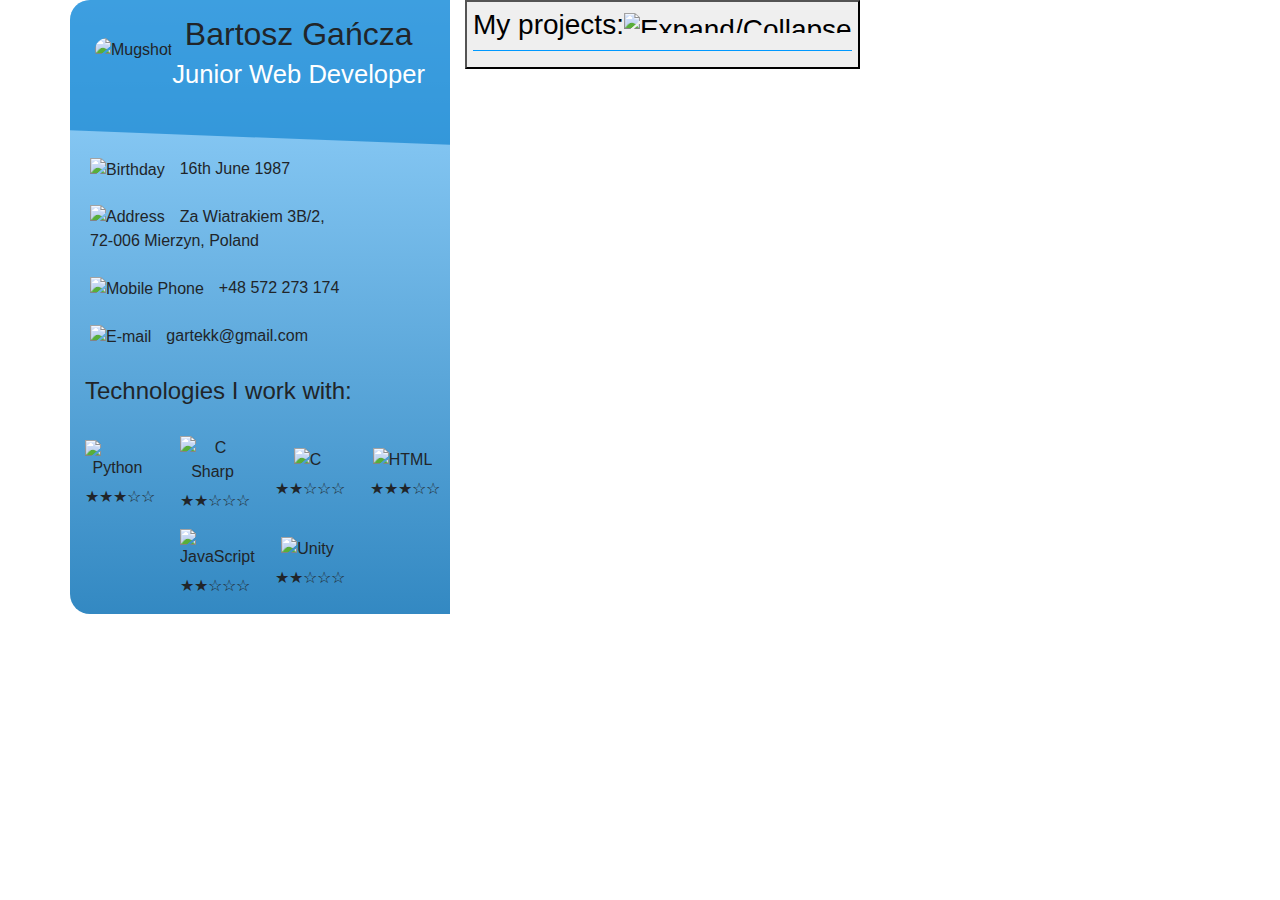
==== html/index.html @ 55de6e0c "Initial commit" ====
<!DOCTYPE html>
<html lang="en" xmlns="http://www.w3.org/1999/html" xmlns="http://www.w3.org/1999/html"
      xmlns="http://www.w3.org/1999/html">
<head>
    <meta charset="utf-8" />
    <link rel="manifest" href="/manifest.json">
    <!-- Change for better search engine indexing -->
    <title>Bartosz Gańcza - CV</title>
    <!-- Required meta tags -->
    <meta name="viewport" content="width=device-width, initial-scale=1, shrink-to-fit=no">
    <meta name="theme-color" content="#1aa3ff">
    <meta name="Description" content="Online CV page for Junior Web Developer Bartosz Gańcza">
    <!-- Bootstrap CSS -->
    <link rel="stylesheet" href="../css/bootstrap.min.css" type="text/css">
</head>
<body style="background-image: url(../images/vector_background.svg);background-attachment: fixed; background-size: cover;">
<div class="container" id="main-content" style="background-color: rgba(255, 255, 255, 0);border-radius: 20px;">
    <div class="row" style="margin-bottom: 30px">
        <div class="col-md-4" id="left-bar" style="background: linear-gradient(rgba(128, 204, 255, 0.8), rgba(0, 107, 179, 0.8));border-radius: 20px 0px 0px 20px;">
            <div class="row justify-content-center align-items-center text-center" id="header" style="background-color: rgba(0, 122, 204, 0.6);padding: 15px 0 45px 0;text-align: center;clip-path: polygon(0 0, 100% 0%, 100% 100%, 0 90% );border-radius: 20px 0px 0px 0px;">
                <p class="text-center"><img src="../images/photo.jpg" style="width:70%; border-radius:30px;" alt="Mugshot"/></p>
                <p class="h2 text-center">Bartosz Gańcza<br><small class="text-muted" style="color: white !important;">Junior Web Developer</small></p>
            </div>
            <div class="row">
                <ul id="personal-list" class="list-group list-group-flush">
                    <li class="list-group-item" style="background-color: rgba(0, 0, 0, 0);border-width: 0 0 0 0;"><img src="../images/si-glyph-birthday-cake.svg" alt="Birthday" style="width: 7%; margin-right: 15px"/>16th June 1987</li>
                    <li class="list-group-item" style="background-color: rgba(0, 0, 0, 0);border-width: 0 0 0 0;"><img src="../images/si-glyph-house.svg" alt="Address" style="width: 7%; margin-right: 15px"/>Za Wiatrakiem 3B/2, <br>72-006 Mierzyn, Poland</li>
                    <li class="list-group-item" style="background-color: rgba(0, 0, 0, 0);border-width: 0 0 0 0;"><img src="../images/si-glyph-mobile.svg" alt="Mobile Phone" style="width: 7%; margin-right: 15px"/>+48 572 273 174</li>
                    <li class="list-group-item" style="background-color: rgba(0, 0, 0, 0);border-width: 0 0 0 0;"><img src="../images/si-glyph-mail.svg" alt="E-mail" style="width: 7%; margin-right: 15px"/>gartekk@gmail.com</li>
                </ul>
            </div>
            <p><h4>Technologies I work with:</h4></p>
            <div id="ratings" class="row justify-content-center align-items-center text-center" style="margin-top: 30px">
                <div class="col-md-3">
                    <img data-toggle="tooltip" title="Python" src="../images/python2.png" style="height:60px" alt="Python"/>
                    <p style="margin-top:5px">&#9733&#9733&#9733&#9734&#9734</p>
                </div>
                <div class="col-md-3">
                    <img data-toggle="tooltip" title="C#" src="../images/csharp.png" style="height:60px" alt="C Sharp"/>
                    <p style="margin-top:5px">&#9733&#9733&#9734&#9734&#9734</p>
                </div>
                <div class="col-md-3">
                    <img data-toggle="tooltip" title="C" src="../images/C.png" style="height:60px" alt="C"/>
                    <p style="margin-top:5px">&#9733&#9733&#9734&#9734&#9734</p>
                </div>
                <div class="col-md-3">
                    <img data-toggle="tooltip" title="HTML" src="../images/html.png" style="height:60px" alt="HTML"/>
                    <p style="margin-top:5px">&#9733&#9733&#9733&#9734&#9734</p>
                </div>
            </div>
            <div id="ratings2" class="row justify-content-center align-items-center text-center">
                <div class="col-md-3">
                    <img data-toggle="tooltip" title="JavaScript" src="../images/js.png" style="height:60px" alt="JavaScript"/>
                    <p style="margin-top:5px">&#9733&#9733&#9734&#9734&#9734</p>
                </div>
                <div class="col-md-3">
                    <img data-toggle="tooltip" title="Unity" src="../images/unity.png" style="height:60px" alt="Unity"/>
                    <p style="margin-top:5px">&#9733&#9733&#9734&#9734&#9734</p>
                </div>
            </div>
        </div>
        <div class="col-md-8">
            <button data-toggle="collapse" data-target="#myProjects" role="button" aria-expanded="false" aria-controls="myProjects">
                <div style="border-bottom: 1px solid rgba(0, 153, 255); margin-bottom: 15px">
                    <span><h3 style="margin-top: 5px">My projects: <img src="../images/si-glyph-arrow-down.svg" class="float-right" alt="Expand/Collapse" style="margin-top: 5px; height: 20px" /></h3></span>
                </div>
            </button>
            <div class="collapse" id="myProjects">
            <div class="row justify-content-center">
                <div class="col-md-11 project" style="background-color: rgba(128, 191, 255, 0.5);border-radius: 10px;">
                    <p><h5 class="text-center">
                        Tweezel
                        <a href="https://github.com/BartoszGancza/Twezeel">
                        <img class="float-right" data-toggle="tooltip" title="Tweezel on GitHub" src="../images/github.png" style="margin-top: 3px; height:35px" alt="Project on GitHub"/>
                        </a>
                    </h5></p>
                    <div class="row justify-content-center">
                        <div class="col-md">
                            <div id="chart" style="width: 100%"></div>
                        </div>
                    </div>
                    <p></p>
                    <div class="row technology-images justify-content-center align-items-center text-center">
                        <img data-toggle="tooltip" title="Flask" src="../images/flask.png" style="margin: 5px 5px 5px 5px; height:40px" alt="Flask"/>
                        <img data-toggle="tooltip" title="Bootstrap" src="../images/bootstrap.png" style="margin: 5px 5px 5px 5px; height:40px" alt="Bootstrap"/>
                        <img data-toggle="tooltip" title="Plotly" src="../images/plotly.png" style="margin: 5px 5px 5px 5px; height:40px" alt="Plotly"/>
                        <img data-toggle="tooltip" title="Jinja2" src="../images/jinja.png" style="margin: 5px 5px 5px 5px; height:40px" alt="Jinja2"/>
                        <img data-toggle="tooltip" title="jQuery" src="../images/jquery.png" style="margin: 5px 5px 5px 5px; height:40px" alt="jQuery"/>
                    </div>
                    <p style="margin-top: 5px">
                        Simple Twitter application created as a graduation project for online programming course CS50x by Harvard.
                    </p>
                    <h5>Key features:</h5>
                    <ul class="list-group list-group-flush">
                        <li class="list-group-item" style="background-color: rgba(0, 0, 0, 0);border-width: 0 0 1px 0;">Search for any user to check their public account information and see when they are most active (based on 100 recent Tweets)</li>
                        <li class="list-group-item" style="background-color: rgba(0, 0, 0, 0);border-width: 0 0 1px 0;">Post a Tweet - including emoji</li>
                        <li class="list-group-item" style="background-color: rgba(0, 0, 0, 0);border-width: 0 0 1px 0;">View your 30 newest followers</li>
                        <li class="list-group-item" style="background-color: rgba(0, 0, 0, 0);border-width: 0 0 1px 0;">Check your timeline, responses and direct messages</li>
                    </ul>
                    <p><h5>Technology outline:</h5></p>
                    <p>
                        <b>Flask</b> was used to handle client/server and Twitter API interactions as well as to manage users session.
                    </p>
                    <p>
                        Twitter API calls were made through one of the Twitter's API wrappers for Python called <b>Twython</b>.
                        Users log in through Twitter's own authentication page and the resulting tokens are stored in a session file (both
                        app and user based authentication is handled at the same time).
                    </p>
                    <p>
                        Most of the application content is dynamically generated by first fetching the data as JSON and processing
                        the result using <b>jQuery</b>, that injects the final HTML into place via <b>Jinja2</b> templating.
                    </p>
                    <p>
                        <b>Plotly</b> was used to generated the chart that shows user activity times based on analysing most recent 100 Tweets.
                    </p>
                    <p>
                        Application styling and layout were done using <b>Bootstrap</b> and some custom <b>CSS</b>.
                    </p>
                    <p>
                        Some additional <b>jQuery</b> was used for things like character counter for the Tweet window or fade out for alerts.
                    </p>
                </div>
            </div>
            <div class="row justify-content-center" style="margin-top: 15px">
                <div class="col-md-11 project" style="background-color: rgba(128, 191, 255, 0.5);border-radius: 10px;">
                    <p><h5 class="text-center">
                        Podłoga <span class="badge badge-secondary">In-Development</span>
                        <a href="https://github.com/BartoszGancza/Podloga">
                        <img class="float-right" data-toggle="tooltip" title="Podłoga on GitHub" src="../images/github.png" style="margin-top: 3px; height:35px" alt="Project on GitHub"/>
                        </a>
                    </h5></p>
                    <div class="row justify-content-center">
                        <div class="col-md">
                            <div id="chart2"></div>
                        </div>
                    </div>
                    <p></p>
                    <div class="row technology-images justify-content-center align-items-center text-center">
                        <img data-toggle="tooltip" title="Django" src="../images/django.png" style="margin: 5px 5px 5px 5px; height:40px" alt="Django"/>
                        <img data-toggle="tooltip" title="Bootstrap" src="../images/bootstrap.png" style="margin: 5px 5px 5px 5px; height:40px" alt="Bootstrap"/>
                        <img data-toggle="tooltip" title="PostgreSQL" src="../images/postgres.png" style="margin: 5px 5px 5px 5px; height:40px" alt="PostgreSQL"/>
                        <img data-toggle="tooltip" title="AWS" src="../images/aws.png" style="margin: 5px 5px 5px 5px; height:40px" alt="AWS"/>
                    </div>
                    <p style="margin-top: 5px">
                        Helper application for the daily management of the company I currently work for.
                    </p>
                    <h5>Key features:</h5>
                    <ul class="list-group list-group-flush">
                        <li class="list-group-item" style="background-color: rgba(0, 0, 0, 0);border-width: 0 0 1px 0;">Tracking the Start & End of work time for workers including the customer for whom the work was done</li>
                        <li class="list-group-item" style="background-color: rgba(0, 0, 0, 0);border-width: 0 0 1px 0;">Keeping a list of customers, including data necessary for written protocols</li>
                        <li class="list-group-item" style="background-color: rgba(0, 0, 0, 0);border-width: 0 0 1px 0;">Keeping track of material orders assigned to customers (including delivery date)</li>
                    </ul>
                    <p><h5>Technology outline:</h5></p>
                    <p>
                        Application backend is written using <b>Django</b>. Database is constructed using Django's built in models
                        and set to use <b>PostgreSQL</b> as the engine.
                    </p>
                    <p>
                        Frontend is built with the help of <b>Bootstrap</b> and Django's templating language.
                    </p>
                    <p>
                        Most of the application content is provided dynamically via queries to database, whose results
                        are being injected into the DOM using Django's built-in templating language.
                    </p>
                    <p>
                        Users are required to log in to use the application. Office admin staff is given "Staff"
                        privileges, that allow them to check times logged in by on-site workers, edit customer details
                        and add material orders.
                    </p>
                    <p>
                        Application is currently hosted on <b>AWS</b> for testing purposes.
                    </p>
                </div>
            </div>
            </div>
        </div>
    </div>
</div>
<script src="../js/jquery.min.js" type="text/javascript"></script>
<script src="../js/bootstrap.bundle.min.js" type="text/javascript"></script>
<script type="text/javascript" src="https://www.gstatic.com/charts/loader.js"></script>
<script>
if('serviceWorker' in navigator) {
        navigator.serviceWorker.register('/sw.js', { scope: '/' })
          .then(function(registration) {
                console.log('Service Worker Registered');
          });
        navigator.serviceWorker.ready.then(function(registration) {
           console.log('Service Worker Ready');
        });
      }

$(function () {
  $('[data-toggle="tooltip"]').tooltip()
});

google.charts.load("current", {packages:["corechart"]});
google.charts.setOnLoadCallback(drawChart);
      function drawChart() {
        var data = google.visualization.arrayToDataTable([
          ['Language', 'Percentage'],
          ['HTML', 47],
          ['Python', 22.5],
          ['JavaScript', 15.9],
          ['CSS', 14.6],
        ]);

        var data2 = google.visualization.arrayToDataTable([
          ['Language', 'Percentage'],
          ['HTML', 33.3],
          ['Python', 66.7],
        ]);

        var options = {
          title: '',
          pieHole: 0.4,
          backgroundColor: 'none',
          backgroundColor: {stroke: 'none', fill: 'none'},
          chartArea: {width:'95%',height:'95%', backgroundColor: 'none'},
          legend: {position: 'labeled'},
          pieSliceText: 'none',
          pieSliceTextStyle: {color: 'white'},
          pieSliceBorderColor: 'none',
          tooltip: {text: 'percentage'},
        };


        var chart = new google.visualization.PieChart(document.getElementById('chart'));
        var chart2 = new google.visualization.PieChart(document.getElementById('chart2'));
        chart.draw(data, options);
        chart2.draw(data2, options);
      }
</script>
</body>
</html>
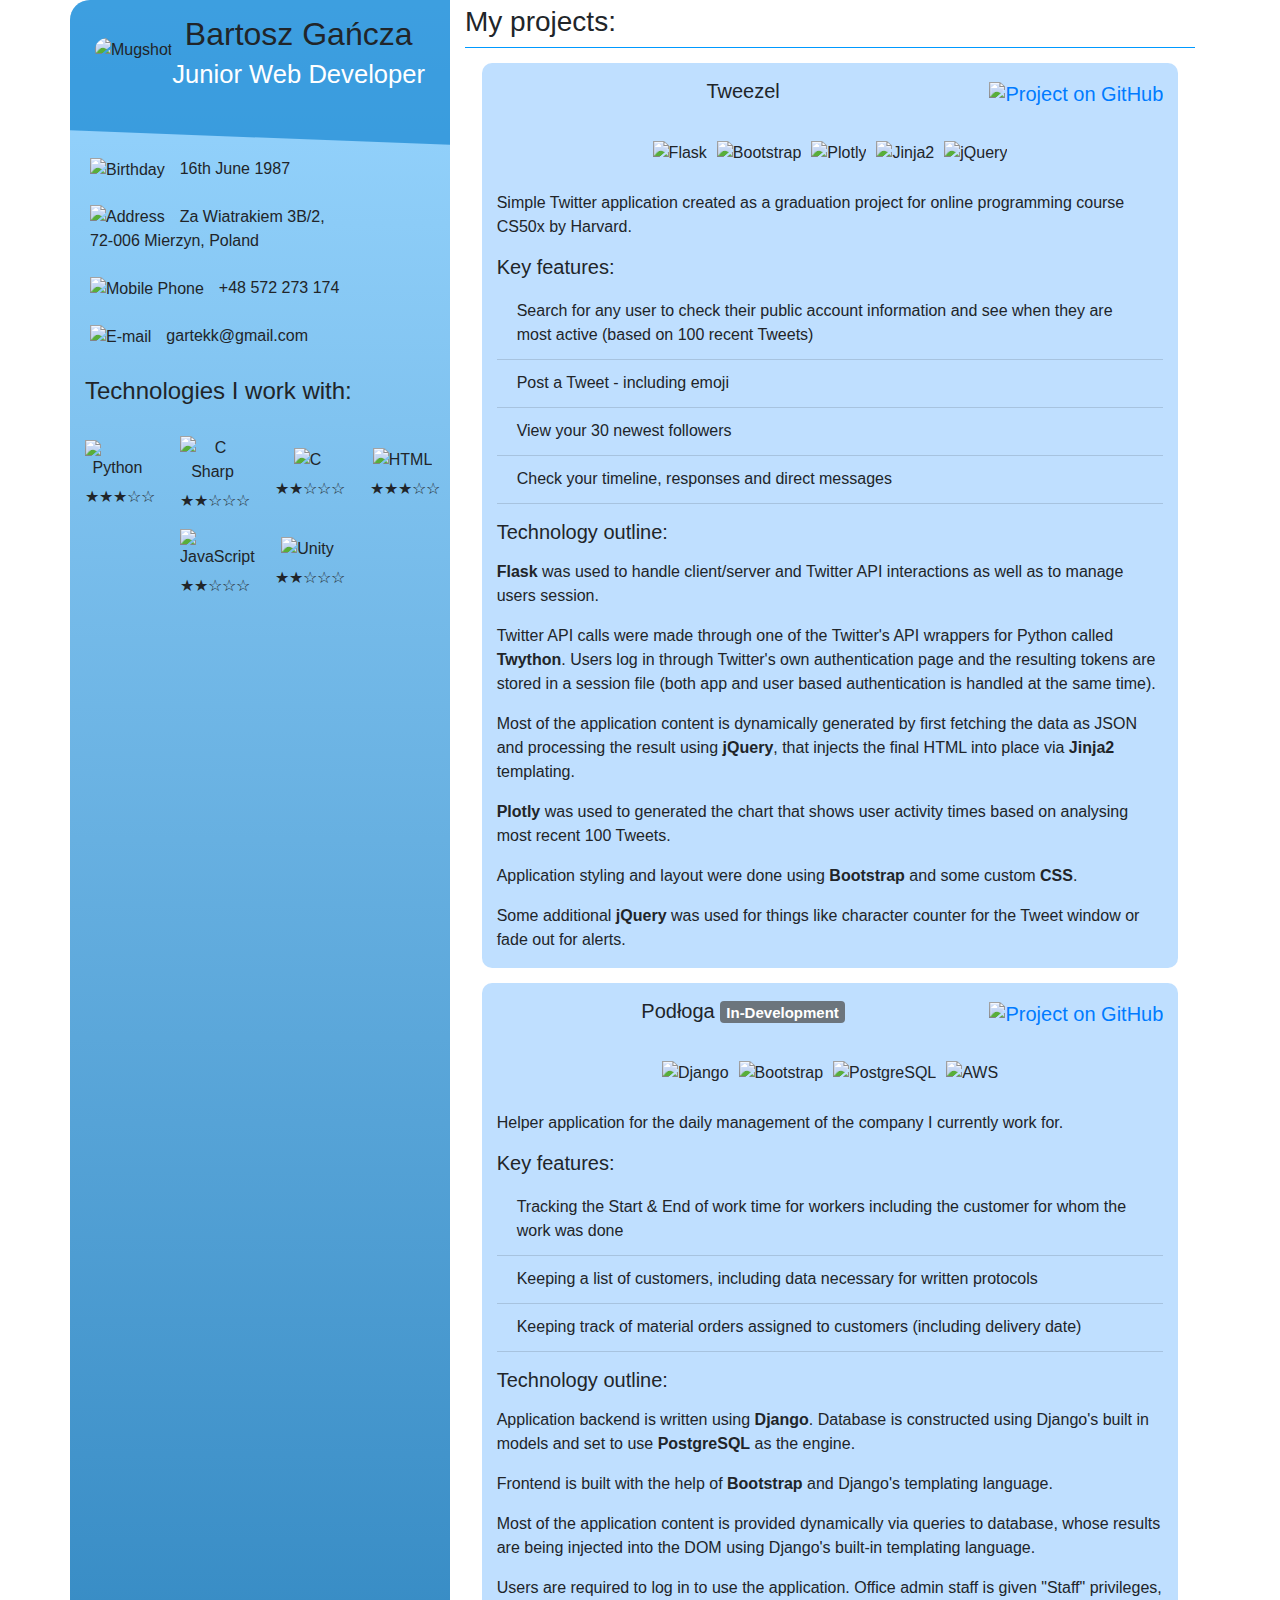
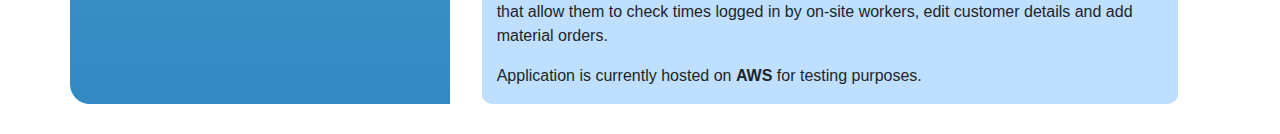
==== commit 194386dc: "Branch without collapses for the main content." ====
--- a/html/index.html
+++ b/html/index.html
@@ -60,12 +60,9 @@
             </div>
         </div>
         <div class="col-md-8">
-            <button data-toggle="collapse" data-target="#myProjects" role="button" aria-expanded="false" aria-controls="myProjects">
-                <div style="border-bottom: 1px solid rgba(0, 153, 255); margin-bottom: 15px">
-                    <span><h3 style="margin-top: 5px">My projects: <img src="../images/si-glyph-arrow-down.svg" class="float-right" alt="Expand/Collapse" style="margin-top: 5px; height: 20px" /></h3></span>
-                </div>
-            </button>
-            <div class="collapse" id="myProjects">
+            <div style="border-bottom: 1px solid rgba(0, 153, 255); margin-bottom: 15px">
+                <h3 style="margin-top: 5px">My projects:</h3>
+            </div>
             <div class="row justify-content-center">
                 <div class="col-md-11 project" style="background-color: rgba(128, 191, 255, 0.5);border-radius: 10px;">
                     <p><h5 class="text-center">
@@ -76,7 +73,7 @@
                     </h5></p>
                     <div class="row justify-content-center">
                         <div class="col-md">
-                            <div id="chart" style="width: 100%"></div>
+                            <div id="chart"></div>
                         </div>
                     </div>
                     <p></p>
@@ -171,7 +168,6 @@
                         Application is currently hosted on <b>AWS</b> for testing purposes.
                     </p>
                 </div>
-            </div>
             </div>
         </div>
     </div>
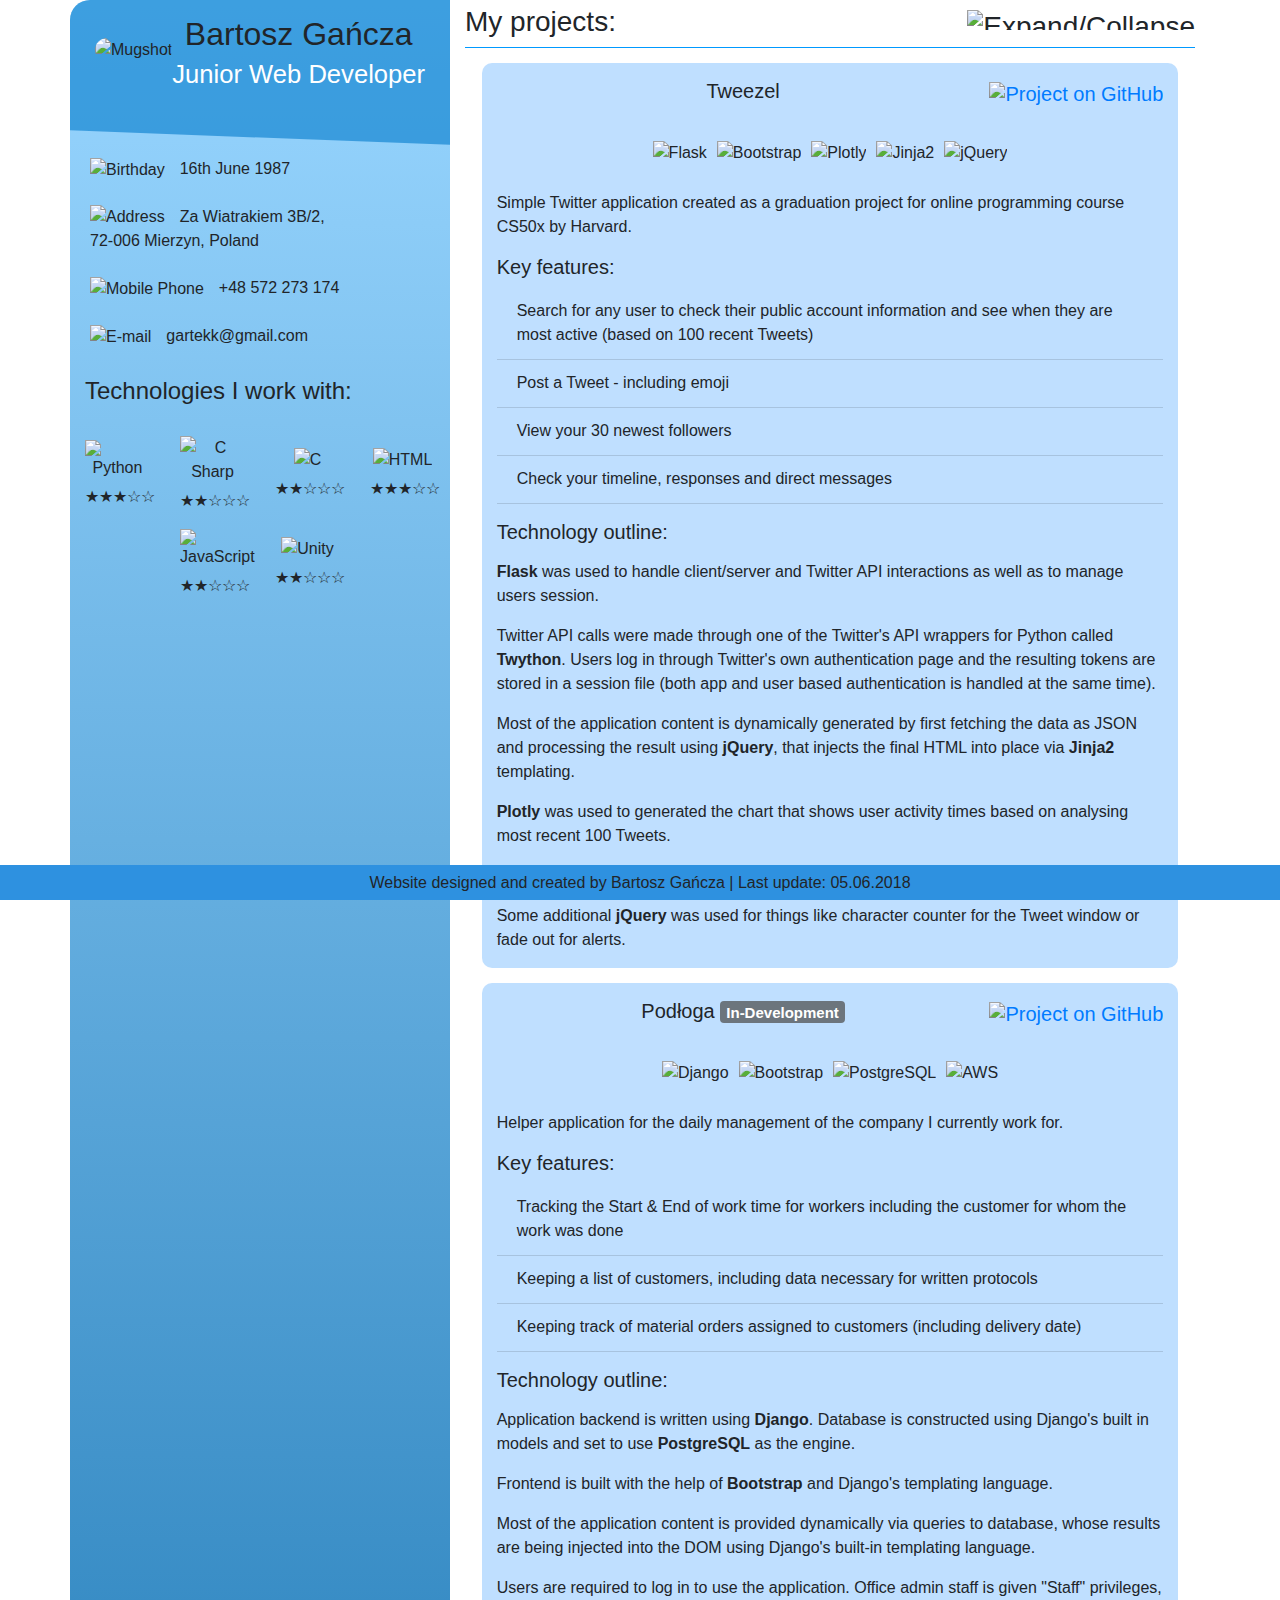
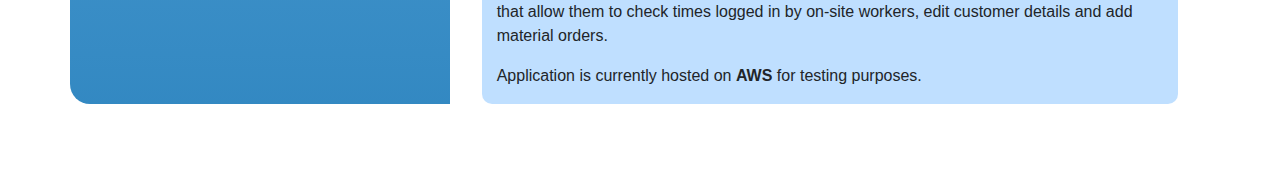
==== commit fb10cf14: "Minor improvements." ====
--- a/html/index.html
+++ b/html/index.html
@@ -13,8 +13,8 @@
     <!-- Bootstrap CSS -->
     <link rel="stylesheet" href="../css/bootstrap.min.css" type="text/css">
 </head>
-<body style="background-image: url(../images/vector_background.svg);background-attachment: fixed; background-size: cover;">
-<div class="container" id="main-content" style="background-color: rgba(255, 255, 255, 0);border-radius: 20px;">
+<body style="background-image: url(../images/vector_background.svg);background-attachment: fixed; background-size: cover;display: flex;min-height: 100vh;flex-direction: column;">
+<div class="container" id="main-content" style="background-color: rgba(255, 255, 255, 0);border-radius: 20px; flex: 1;">
     <div class="row" style="margin-bottom: 30px">
         <div class="col-md-4" id="left-bar" style="background: linear-gradient(rgba(128, 204, 255, 0.8), rgba(0, 107, 179, 0.8));border-radius: 20px 0px 0px 20px;">
             <div class="row justify-content-center align-items-center text-center" id="header" style="background-color: rgba(0, 122, 204, 0.6);padding: 15px 0 45px 0;text-align: center;clip-path: polygon(0 0, 100% 0%, 100% 100%, 0 90% );border-radius: 20px 0px 0px 0px;">
@@ -60,9 +60,12 @@
             </div>
         </div>
         <div class="col-md-8">
-            <div style="border-bottom: 1px solid rgba(0, 153, 255); margin-bottom: 15px">
-                <h3 style="margin-top: 5px">My projects:</h3>
-            </div>
+            <a data-toggle="collapse" data-target="#myProjects" role="button" aria-expanded="false" aria-controls="myProjects">
+                <div style="border-bottom: 1px solid rgba(0, 153, 255); margin-bottom: 15px">
+                    <span><h3 style="margin-top: 5px">My projects: <img src="../images/si-glyph-arrow-down.svg" class="arrow float-right" alt="Expand/Collapse" style="margin-top: 5px; height: 20px" /></h3></span>
+                </div>
+            </a>
+            <div id="myProjects">
             <div class="row justify-content-center">
                 <div class="col-md-11 project" style="background-color: rgba(128, 191, 255, 0.5);border-radius: 10px;">
                     <p><h5 class="text-center">
@@ -73,7 +76,7 @@
                     </h5></p>
                     <div class="row justify-content-center">
                         <div class="col-md">
-                            <div id="chart"></div>
+                            <div id="chart" style="width: 100%"></div>
                         </div>
                     </div>
                     <p></p>
@@ -128,7 +131,7 @@
                     </h5></p>
                     <div class="row justify-content-center">
                         <div class="col-md">
-                            <div id="chart2"></div>
+                            <div style="width: 100%" id="chart2"></div>
                         </div>
                     </div>
                     <p></p>
@@ -169,9 +172,15 @@
                     </p>
                 </div>
             </div>
+            </div>
         </div>
     </div>
 </div>
+<footer class="footer text-center" style="position: sticky; bottom: 0; width: 100%; line-height: 35px; background-color: #2e91e0;">
+    <div class="container">
+        Website designed and created by Bartosz Gańcza | Last update: 05.06.2018
+    </div>
+</footer>
 <script src="../js/jquery.min.js" type="text/javascript"></script>
 <script src="../js/bootstrap.bundle.min.js" type="text/javascript"></script>
 <script type="text/javascript" src="https://www.gstatic.com/charts/loader.js"></script>
@@ -225,7 +234,16 @@
         var chart2 = new google.visualization.PieChart(document.getElementById('chart2'));
         chart.draw(data, options);
         chart2.draw(data2, options);
+
+        $("#myProjects").addClass("collapse");
       }
+
+$('#myProjects').on('show.bs.collapse', function () {
+    $(".arrow").attr("src","../images/si-glyph-arrow-up.svg");
+});
+$('#myProjects').on('hide.bs.collapse', function () {
+    $(".arrow").attr("src","../images/si-glyph-arrow-down.svg");
+});
 </script>
 </body>
 </html>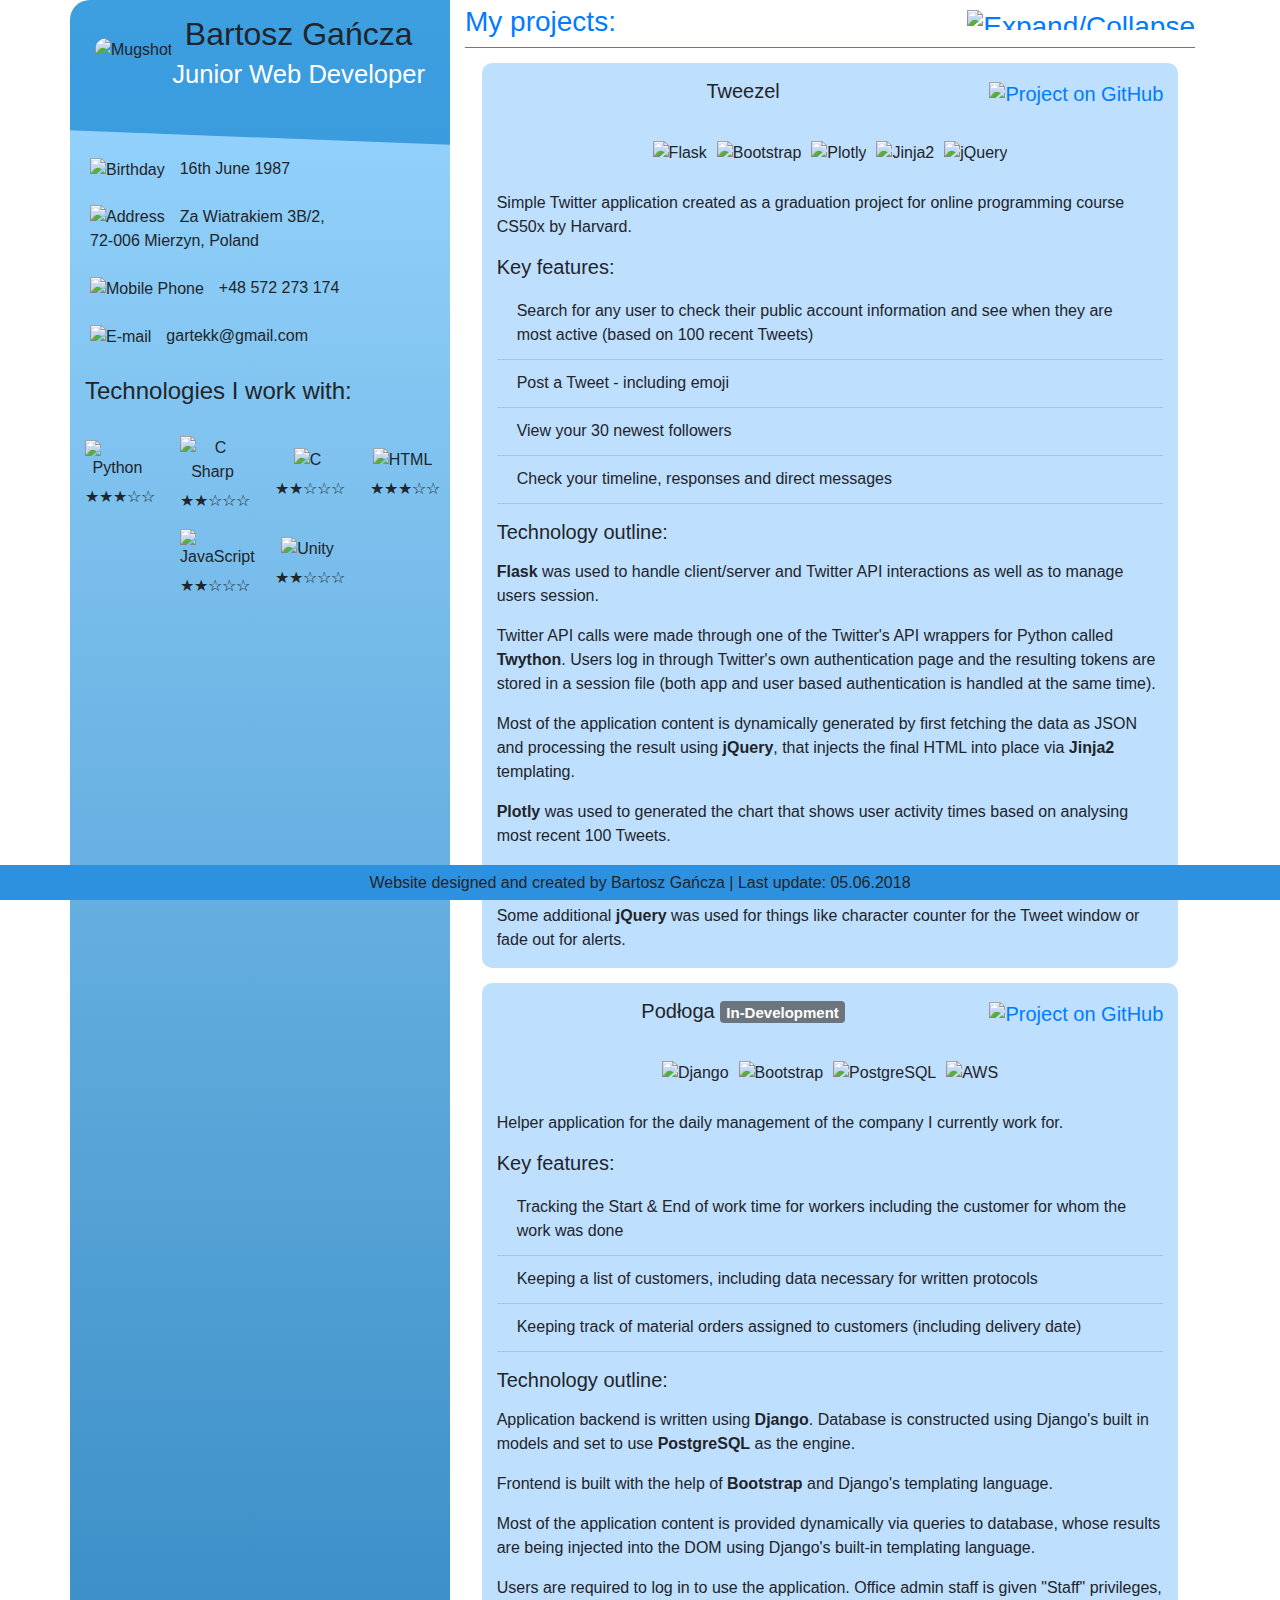
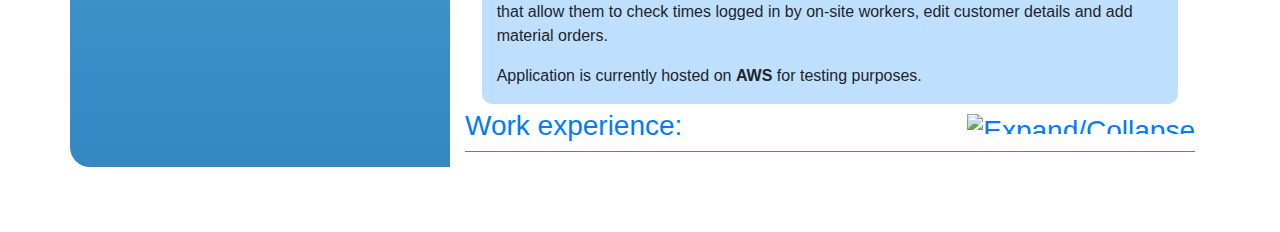
==== commit 1bed927b: "Minor improvements." ====
--- a/html/index.html
+++ b/html/index.html
@@ -12,171 +12,252 @@
     <meta name="Description" content="Online CV page for Junior Web Developer Bartosz Gańcza">
     <!-- Bootstrap CSS -->
     <link rel="stylesheet" href="../css/bootstrap.min.css" type="text/css">
+    <style>
+        body {background-image: url(../images/vector_background.svg);background-attachment: fixed; background-size: cover;display: flex;min-height: 100vh;flex-direction: column;}
+        #main-content {background-color: rgba(255, 255, 255, 0);border-radius: 20px; flex: 1;}
+        #header {background-color: rgba(0, 122, 204, 0.6);padding: 15px 0 45px 0;text-align: center;clip-path: polygon(0 0, 100% 0%, 100% 100%, 0 90% );border-radius: 20px 0px 0px 0px;}
+        #left-bar {background: linear-gradient(rgba(128, 204, 255, 0.8), rgba(0, 107, 179, 0.8));border-radius: 20px 0px 0px 20px;}
+        #mugshot {width:70%; border-radius:30px;}
+        .card, .card-header {background-color: rgba(0,0,0,0); border: 0px;}
+        .junior {color: white !important;}
+        .list-group-item {background-color: rgba(0, 0, 0, 0);border-width: 0 0 0 0;}
+        .personal-info-pics {width: 7%; margin-right: 15px}
+        .technology-pics {height:60px}
+        .stars {margin-top:5px}
+        .content-toggle {border-bottom: 1px solid rgba(0, 153, 255); margin-bottom: 15px}
+        .project {background-color: rgba(128, 191, 255, 0.5);border-radius: 10px;}
+        .technology-images img {margin: 5px 5px 5px 5px; height: 40px}
+        .key-f .list-group-item {background-color: rgba(0, 0, 0, 0);border-width: 0 0 1px 0;}
+        .arrow {margin-top: 5px; height: 20px}
+        .card-header .arrow {margin-top: -4px; height: 10px;}
+        .git-icon {margin-top: 3px; height:35px}
+        .footer {position: sticky; bottom: 0; width: 100%; line-height: 35px; background-color: #2e91e0;}
+    </style>
 </head>
-<body style="background-image: url(../images/vector_background.svg);background-attachment: fixed; background-size: cover;display: flex;min-height: 100vh;flex-direction: column;">
-<div class="container" id="main-content" style="background-color: rgba(255, 255, 255, 0);border-radius: 20px; flex: 1;">
+<body>
+<div class="container" id="main-content">
     <div class="row" style="margin-bottom: 30px">
-        <div class="col-md-4" id="left-bar" style="background: linear-gradient(rgba(128, 204, 255, 0.8), rgba(0, 107, 179, 0.8));border-radius: 20px 0px 0px 20px;">
-            <div class="row justify-content-center align-items-center text-center" id="header" style="background-color: rgba(0, 122, 204, 0.6);padding: 15px 0 45px 0;text-align: center;clip-path: polygon(0 0, 100% 0%, 100% 100%, 0 90% );border-radius: 20px 0px 0px 0px;">
-                <p class="text-center"><img src="../images/photo.jpg" style="width:70%; border-radius:30px;" alt="Mugshot"/></p>
-                <p class="h2 text-center">Bartosz Gańcza<br><small class="text-muted" style="color: white !important;">Junior Web Developer</small></p>
+        <div class="col-md-4" id="left-bar">
+            <div class="row justify-content-center align-items-center text-center" id="header">
+                <p class="text-center"><img id="mugshot" src="../images/photo.jpg" alt="Mugshot"/></p>
+                <p class="h2 text-center">Bartosz Gańcza<br><small class="text-muted junior">Junior Web Developer</small></p>
             </div>
             <div class="row">
                 <ul id="personal-list" class="list-group list-group-flush">
-                    <li class="list-group-item" style="background-color: rgba(0, 0, 0, 0);border-width: 0 0 0 0;"><img src="../images/si-glyph-birthday-cake.svg" alt="Birthday" style="width: 7%; margin-right: 15px"/>16th June 1987</li>
-                    <li class="list-group-item" style="background-color: rgba(0, 0, 0, 0);border-width: 0 0 0 0;"><img src="../images/si-glyph-house.svg" alt="Address" style="width: 7%; margin-right: 15px"/>Za Wiatrakiem 3B/2, <br>72-006 Mierzyn, Poland</li>
-                    <li class="list-group-item" style="background-color: rgba(0, 0, 0, 0);border-width: 0 0 0 0;"><img src="../images/si-glyph-mobile.svg" alt="Mobile Phone" style="width: 7%; margin-right: 15px"/>+48 572 273 174</li>
-                    <li class="list-group-item" style="background-color: rgba(0, 0, 0, 0);border-width: 0 0 0 0;"><img src="../images/si-glyph-mail.svg" alt="E-mail" style="width: 7%; margin-right: 15px"/>gartekk@gmail.com</li>
+                    <li class="list-group-item"><img class="personal-info-pics" src="../images/si-glyph-birthday-cake.svg" alt="Birthday"/>16th June 1987</li>
+                    <li class="list-group-item"><img class="personal-info-pics" src="../images/si-glyph-house.svg" alt="Address"/>Za Wiatrakiem 3B/2, <br>72-006 Mierzyn, Poland</li>
+                    <li class="list-group-item"><img class="personal-info-pics" src="../images/si-glyph-mobile.svg" alt="Mobile Phone"/>+48 572 273 174</li>
+                    <li class="list-group-item"><img class="personal-info-pics" src="../images/si-glyph-mail.svg" alt="E-mail"/>gartekk@gmail.com</li>
                 </ul>
             </div>
             <p><h4>Technologies I work with:</h4></p>
             <div id="ratings" class="row justify-content-center align-items-center text-center" style="margin-top: 30px">
                 <div class="col-md-3">
-                    <img data-toggle="tooltip" title="Python" src="../images/python2.png" style="height:60px" alt="Python"/>
-                    <p style="margin-top:5px">&#9733&#9733&#9733&#9734&#9734</p>
-                </div>
-                <div class="col-md-3">
-                    <img data-toggle="tooltip" title="C#" src="../images/csharp.png" style="height:60px" alt="C Sharp"/>
-                    <p style="margin-top:5px">&#9733&#9733&#9734&#9734&#9734</p>
-                </div>
-                <div class="col-md-3">
-                    <img data-toggle="tooltip" title="C" src="../images/C.png" style="height:60px" alt="C"/>
-                    <p style="margin-top:5px">&#9733&#9733&#9734&#9734&#9734</p>
-                </div>
-                <div class="col-md-3">
-                    <img data-toggle="tooltip" title="HTML" src="../images/html.png" style="height:60px" alt="HTML"/>
-                    <p style="margin-top:5px">&#9733&#9733&#9733&#9734&#9734</p>
+                    <img class="technology-pics" data-toggle="tooltip" title="Python" src="../images/python2.png" alt="Python"/>
+                    <p class="stars">&#9733&#9733&#9733&#9734&#9734</p>
+                </div>
+                <div class="col-md-3">
+                    <img class="technology-pics" data-toggle="tooltip" title="C#" src="../images/csharp.png" alt="C Sharp"/>
+                    <p class="stars">&#9733&#9733&#9734&#9734&#9734</p>
+                </div>
+                <div class="col-md-3">
+                    <img class="technology-pics" data-toggle="tooltip" title="C" src="../images/C.png" alt="C"/>
+                    <p class="stars">&#9733&#9733&#9734&#9734&#9734</p>
+                </div>
+                <div class="col-md-3">
+                    <img class="technology-pics" data-toggle="tooltip" title="HTML" src="../images/html.png" alt="HTML"/>
+                    <p class="stars">&#9733&#9733&#9733&#9734&#9734</p>
                 </div>
             </div>
             <div id="ratings2" class="row justify-content-center align-items-center text-center">
                 <div class="col-md-3">
-                    <img data-toggle="tooltip" title="JavaScript" src="../images/js.png" style="height:60px" alt="JavaScript"/>
-                    <p style="margin-top:5px">&#9733&#9733&#9734&#9734&#9734</p>
-                </div>
-                <div class="col-md-3">
-                    <img data-toggle="tooltip" title="Unity" src="../images/unity.png" style="height:60px" alt="Unity"/>
-                    <p style="margin-top:5px">&#9733&#9733&#9734&#9734&#9734</p>
+                    <img data-toggle="tooltip" title="JavaScript" src="../images/js.png" alt="JavaScript"/>
+                    <p class="stars">&#9733&#9733&#9734&#9734&#9734</p>
+                </div>
+                <div class="col-md-3">
+                    <img data-toggle="tooltip" title="Unity" src="../images/unity.png" alt="Unity"/>
+                    <p class="stars">&#9733&#9733&#9734&#9734&#9734</p>
                 </div>
             </div>
         </div>
         <div class="col-md-8">
-            <a data-toggle="collapse" data-target="#myProjects" role="button" aria-expanded="false" aria-controls="myProjects">
-                <div style="border-bottom: 1px solid rgba(0, 153, 255); margin-bottom: 15px">
-                    <span><h3 style="margin-top: 5px">My projects: <img src="../images/si-glyph-arrow-down.svg" class="arrow float-right" alt="Expand/Collapse" style="margin-top: 5px; height: 20px" /></h3></span>
+            <a data-toggle="collapse" href="#myProjects" role="button" aria-expanded="false" aria-controls="myProjects">
+                <div class="content-toggle">
+                    <span id="projects"><h3 style="margin-top: 5px">My projects: <img src="../images/si-glyph-arrow-down.svg" class="arrow float-right" alt="Expand/Collapse"/></h3></span>
                 </div>
             </a>
             <div id="myProjects">
-            <div class="row justify-content-center">
-                <div class="col-md-11 project" style="background-color: rgba(128, 191, 255, 0.5);border-radius: 10px;">
-                    <p><h5 class="text-center">
-                        Tweezel
-                        <a href="https://github.com/BartoszGancza/Twezeel">
-                        <img class="float-right" data-toggle="tooltip" title="Tweezel on GitHub" src="../images/github.png" style="margin-top: 3px; height:35px" alt="Project on GitHub"/>
-                        </a>
-                    </h5></p>
-                    <div class="row justify-content-center">
-                        <div class="col-md">
-                            <div id="chart" style="width: 100%"></div>
+                <div class="row justify-content-center">
+                    <div class="col-md-11 project">
+                        <p><h5 class="text-center">
+                            Tweezel
+                            <a href="https://github.com/BartoszGancza/Twezeel">
+                            <img class="float-right git-icon" data-toggle="tooltip" title="Tweezel on GitHub" src="../images/github.png" alt="Project on GitHub"/>
+                            </a>
+                        </h5></p>
+                        <div class="row justify-content-center">
+                            <div class="col-md">
+                                <div id="chart" style="width: 100%"></div>
+                            </div>
+                        </div>
+                        <p></p>
+                        <div class="row technology-images justify-content-center align-items-center text-center">
+                            <img data-toggle="tooltip" title="Flask" src="../images/flask.png" alt="Flask"/>
+                            <img data-toggle="tooltip" title="Bootstrap" src="../images/bootstrap.png" alt="Bootstrap"/>
+                            <img data-toggle="tooltip" title="Plotly" src="../images/plotly.png" alt="Plotly"/>
+                            <img data-toggle="tooltip" title="Jinja2" src="../images/jinja.png" alt="Jinja2"/>
+                            <img data-toggle="tooltip" title="jQuery" src="../images/jquery.png" alt="jQuery"/>
+                        </div>
+                        <p style="margin-top: 5px">
+                            Simple Twitter application created as a graduation project for online programming course CS50x by Harvard.
+                        </p>
+                        <h5>Key features:</h5>
+                        <ul class="list-group list-group-flush key-f">
+                            <li class="list-group-item">Search for any user to check their public account information and see when they are most active (based on 100 recent Tweets)</li>
+                            <li class="list-group-item">Post a Tweet - including emoji</li>
+                            <li class="list-group-item">View your 30 newest followers</li>
+                            <li class="list-group-item">Check your timeline, responses and direct messages</li>
+                        </ul>
+                        <p><h5>Technology outline:</h5></p>
+                        <p>
+                            <b>Flask</b> was used to handle client/server and Twitter API interactions as well as to manage users session.
+                        </p>
+                        <p>
+                            Twitter API calls were made through one of the Twitter's API wrappers for Python called <b>Twython</b>.
+                            Users log in through Twitter's own authentication page and the resulting tokens are stored in a session file (both
+                            app and user based authentication is handled at the same time).
+                        </p>
+                        <p>
+                            Most of the application content is dynamically generated by first fetching the data as JSON and processing
+                            the result using <b>jQuery</b>, that injects the final HTML into place via <b>Jinja2</b> templating.
+                        </p>
+                        <p>
+                            <b>Plotly</b> was used to generated the chart that shows user activity times based on analysing most recent 100 Tweets.
+                        </p>
+                        <p>
+                            Application styling and layout were done using <b>Bootstrap</b> and some custom <b>CSS</b>.
+                        </p>
+                        <p>
+                            Some additional <b>jQuery</b> was used for things like character counter for the Tweet window or fade out for alerts.
+                        </p>
+                    </div>
+                </div>
+                    <div class="row justify-content-center" style="margin-top: 15px">
+                        <div class="col-md-11 project">
+                            <p><h5 class="text-center">
+                                Podłoga <span class="badge badge-secondary">In-Development</span>
+                                <a href="https://github.com/BartoszGancza/Podloga">
+                                <img class="float-right git-icon" data-toggle="tooltip" title="Podłoga on GitHub" src="../images/github.png" alt="Project on GitHub"/>
+                                </a>
+                            </h5></p>
+                            <div class="row justify-content-center">
+                                <div class="col-md">
+                                    <div style="width: 100%" id="chart2"></div>
+                                </div>
+                            </div>
+                            <p></p>
+                            <div class="row technology-images justify-content-center align-items-center text-center">
+                                <img data-toggle="tooltip" title="Django" src="../images/django.png" alt="Django"/>
+                                <img data-toggle="tooltip" title="Bootstrap" src="../images/bootstrap.png" alt="Bootstrap"/>
+                                <img data-toggle="tooltip" title="PostgreSQL" src="../images/postgres.png" alt="PostgreSQL"/>
+                                <img data-toggle="tooltip" title="AWS" src="../images/aws.png" alt="AWS"/>
+                            </div>
+                            <p style="margin-top: 5px">
+                                Helper application for the daily management of the company I currently work for.
+                            </p>
+                            <h5>Key features:</h5>
+                            <ul class="list-group list-group-flush key-f">
+                                <li class="list-group-item">Tracking the Start & End of work time for workers including the customer for whom the work was done</li>
+                                <li class="list-group-item">Keeping a list of customers, including data necessary for written protocols</li>
+                                <li class="list-group-item">Keeping track of material orders assigned to customers (including delivery date)</li>
+                            </ul>
+                            <p><h5>Technology outline:</h5></p>
+                            <p>
+                                Application backend is written using <b>Django</b>. Database is constructed using Django's built in models
+                                and set to use <b>PostgreSQL</b> as the engine.
+                            </p>
+                            <p>
+                                Frontend is built with the help of <b>Bootstrap</b> and Django's templating language.
+                            </p>
+                            <p>
+                                Most of the application content is provided dynamically via queries to database, whose results
+                                are being injected into the DOM using Django's built-in templating language.
+                            </p>
+                            <p>
+                                Users are required to log in to use the application. Office admin staff is given "Staff"
+                                privileges, that allow them to check times logged in by on-site workers, edit customer details
+                                and add material orders.
+                            </p>
+                            <p>
+                                Application is currently hosted on <b>AWS</b> for testing purposes.
+                            </p>
                         </div>
                     </div>
-                    <p></p>
-                    <div class="row technology-images justify-content-center align-items-center text-center">
-                        <img data-toggle="tooltip" title="Flask" src="../images/flask.png" style="margin: 5px 5px 5px 5px; height:40px" alt="Flask"/>
-                        <img data-toggle="tooltip" title="Bootstrap" src="../images/bootstrap.png" style="margin: 5px 5px 5px 5px; height:40px" alt="Bootstrap"/>
-                        <img data-toggle="tooltip" title="Plotly" src="../images/plotly.png" style="margin: 5px 5px 5px 5px; height:40px" alt="Plotly"/>
-                        <img data-toggle="tooltip" title="Jinja2" src="../images/jinja.png" style="margin: 5px 5px 5px 5px; height:40px" alt="Jinja2"/>
-                        <img data-toggle="tooltip" title="jQuery" src="../images/jquery.png" style="margin: 5px 5px 5px 5px; height:40px" alt="jQuery"/>
-                    </div>
-                    <p style="margin-top: 5px">
-                        Simple Twitter application created as a graduation project for online programming course CS50x by Harvard.
-                    </p>
-                    <h5>Key features:</h5>
-                    <ul class="list-group list-group-flush">
-                        <li class="list-group-item" style="background-color: rgba(0, 0, 0, 0);border-width: 0 0 1px 0;">Search for any user to check their public account information and see when they are most active (based on 100 recent Tweets)</li>
-                        <li class="list-group-item" style="background-color: rgba(0, 0, 0, 0);border-width: 0 0 1px 0;">Post a Tweet - including emoji</li>
-                        <li class="list-group-item" style="background-color: rgba(0, 0, 0, 0);border-width: 0 0 1px 0;">View your 30 newest followers</li>
-                        <li class="list-group-item" style="background-color: rgba(0, 0, 0, 0);border-width: 0 0 1px 0;">Check your timeline, responses and direct messages</li>
-                    </ul>
-                    <p><h5>Technology outline:</h5></p>
-                    <p>
-                        <b>Flask</b> was used to handle client/server and Twitter API interactions as well as to manage users session.
-                    </p>
-                    <p>
-                        Twitter API calls were made through one of the Twitter's API wrappers for Python called <b>Twython</b>.
-                        Users log in through Twitter's own authentication page and the resulting tokens are stored in a session file (both
-                        app and user based authentication is handled at the same time).
-                    </p>
-                    <p>
-                        Most of the application content is dynamically generated by first fetching the data as JSON and processing
-                        the result using <b>jQuery</b>, that injects the final HTML into place via <b>Jinja2</b> templating.
-                    </p>
-                    <p>
-                        <b>Plotly</b> was used to generated the chart that shows user activity times based on analysing most recent 100 Tweets.
-                    </p>
-                    <p>
-                        Application styling and layout were done using <b>Bootstrap</b> and some custom <b>CSS</b>.
-                    </p>
-                    <p>
-                        Some additional <b>jQuery</b> was used for things like character counter for the Tweet window or fade out for alerts.
-                    </p>
-                </div>
-            </div>
-            <div class="row justify-content-center" style="margin-top: 15px">
-                <div class="col-md-11 project" style="background-color: rgba(128, 191, 255, 0.5);border-radius: 10px;">
-                    <p><h5 class="text-center">
-                        Podłoga <span class="badge badge-secondary">In-Development</span>
-                        <a href="https://github.com/BartoszGancza/Podloga">
-                        <img class="float-right" data-toggle="tooltip" title="Podłoga on GitHub" src="../images/github.png" style="margin-top: 3px; height:35px" alt="Project on GitHub"/>
-                        </a>
-                    </h5></p>
-                    <div class="row justify-content-center">
-                        <div class="col-md">
-                            <div style="width: 100%" id="chart2"></div>
+            </div>
+            <a data-toggle="collapse" href="#workExperience" role="button" aria-expanded="false" aria-controls="workExperience">
+                <div class="content-toggle">
+                    <span><h3 style="margin-top: 5px">Work experience: <img src="../images/si-glyph-arrow-down.svg" class="arrow float-right" alt="Expand/Collapse"/></h3></span>
+                </div>
+            </a>
+            <div id="workExperience" class="collapsible collapse">
+                <div class="row justify-content-center">
+                    <div class="col-md-11 project">
+                        <div class="accordion mb-3 mt-3" id="accordion">
+                            <div class="card">
+                                <div class="card-header" id="headingOne">
+                                  <h5 class="mb-0">
+                                    <button class="btn btn-link" type="button" data-toggle="collapse" data-target="#collapseOne" aria-expanded="true" aria-controls="collapseOne">
+                                        <span class="align-baseline">Collapsible Group Item #1 <img src="../images/si-glyph-arrow-down.svg" class="arrow" alt="Expand/Collapse"/></span>
+                                    </button>
+                                  </h5>
+                                </div>
+                                <div id="collapseOne" class="collapsible collapse show" aria-labelledby="headingOne" data-parent="#accordion">
+                                  <div class="card-body">
+                                    Anim pariatur cliche reprehenderit, enim eiusmod high life accusamus terry richardson ad squid. 3 wolf moon officia aute, non cupidatat skateboard dolor brunch. Food truck quinoa nesciunt laborum eiusmod. Brunch 3 wolf moon tempor, sunt aliqua put a bird on it squid single-origin coffee nulla assumenda shoreditch et. Nihil anim keffiyeh helvetica, craft beer labore wes anderson cred nesciunt sapiente ea proident. Ad vegan excepteur butcher vice lomo. Leggings occaecat craft beer farm-to-table, raw denim aesthetic synth nesciunt you probably haven't heard of them accusamus labore sustainable VHS.
+                                  </div>
+                                </div>
+                            </div>
+                            <div class="card">
+                                <div class="card-header" id="headingTwo">
+                                  <h5 class="mb-0">
+                                    <button class="btn btn-link collapsed" type="button" data-toggle="collapse" data-target="#collapseTwo" aria-expanded="false" aria-controls="collapseTwo">
+                                        <span class="align-baseline">Collapsible Group Item #2 <img src="../images/si-glyph-arrow-down.svg" class="arrow" alt="Expand/Collapse"/></span>
+                                    </button>
+                                  </h5>
+                                </div>
+                                <div id="collapseTwo" class="collapsible collapse" aria-labelledby="headingTwo" data-parent="#accordion">
+                                  <div class="card-body">
+                                    Anim pariatur cliche reprehenderit, enim eiusmod high life accusamus terry richardson ad squid. 3 wolf moon officia aute, non cupidatat skateboard dolor brunch. Food truck quinoa nesciunt laborum eiusmod. Brunch 3 wolf moon tempor, sunt aliqua put a bird on it squid single-origin coffee nulla assumenda shoreditch et. Nihil anim keffiyeh helvetica, craft beer labore wes anderson cred nesciunt sapiente ea proident. Ad vegan excepteur butcher vice lomo. Leggings occaecat craft beer farm-to-table, raw denim aesthetic synth nesciunt you probably haven't heard of them accusamus labore sustainable VHS.
+                                  </div>
+                                </div>
+                            </div>
+                            <div class="card">
+                                <div class="card-header" id="headingThree">
+                                  <h5 class="mb-0">
+                                    <button class="btn btn-link collapsed" type="button" data-toggle="collapse" data-target="#collapseThree" aria-expanded="false" aria-controls="collapseThree">
+                                        <span class="align-baseline">Collapsible Group Item #3 <img src="../images/si-glyph-arrow-down.svg" class="arrow" alt="Expand/Collapse"/></span>
+                                    </button>
+                                  </h5>
+                                </div>
+                                <div id="collapseThree" class="collapsible collapse" aria-labelledby="headingThree" data-parent="#accordion">
+                                  <div class="card-body">
+                                    Anim pariatur cliche reprehenderit, enim eiusmod high life accusamus terry richardson ad squid. 3 wolf moon officia aute, non cupidatat skateboard dolor brunch. Food truck quinoa nesciunt laborum eiusmod. Brunch 3 wolf moon tempor, sunt aliqua put a bird on it squid single-origin coffee nulla assumenda shoreditch et. Nihil anim keffiyeh helvetica, craft beer labore wes anderson cred nesciunt sapiente ea proident. Ad vegan excepteur butcher vice lomo. Leggings occaecat craft beer farm-to-table, raw denim aesthetic synth nesciunt you probably haven't heard of them accusamus labore sustainable VHS.
+                                  </div>
+                                </div>
+                            </div>
                         </div>
                     </div>
-                    <p></p>
-                    <div class="row technology-images justify-content-center align-items-center text-center">
-                        <img data-toggle="tooltip" title="Django" src="../images/django.png" style="margin: 5px 5px 5px 5px; height:40px" alt="Django"/>
-                        <img data-toggle="tooltip" title="Bootstrap" src="../images/bootstrap.png" style="margin: 5px 5px 5px 5px; height:40px" alt="Bootstrap"/>
-                        <img data-toggle="tooltip" title="PostgreSQL" src="../images/postgres.png" style="margin: 5px 5px 5px 5px; height:40px" alt="PostgreSQL"/>
-                        <img data-toggle="tooltip" title="AWS" src="../images/aws.png" style="margin: 5px 5px 5px 5px; height:40px" alt="AWS"/>
+                </div>
+                <div class="row justify-content-center" style="margin-top: 15px">
+                    <div class="col-md-11 project">
+
                     </div>
-                    <p style="margin-top: 5px">
-                        Helper application for the daily management of the company I currently work for.
-                    </p>
-                    <h5>Key features:</h5>
-                    <ul class="list-group list-group-flush">
-                        <li class="list-group-item" style="background-color: rgba(0, 0, 0, 0);border-width: 0 0 1px 0;">Tracking the Start & End of work time for workers including the customer for whom the work was done</li>
-                        <li class="list-group-item" style="background-color: rgba(0, 0, 0, 0);border-width: 0 0 1px 0;">Keeping a list of customers, including data necessary for written protocols</li>
-                        <li class="list-group-item" style="background-color: rgba(0, 0, 0, 0);border-width: 0 0 1px 0;">Keeping track of material orders assigned to customers (including delivery date)</li>
-                    </ul>
-                    <p><h5>Technology outline:</h5></p>
-                    <p>
-                        Application backend is written using <b>Django</b>. Database is constructed using Django's built in models
-                        and set to use <b>PostgreSQL</b> as the engine.
-                    </p>
-                    <p>
-                        Frontend is built with the help of <b>Bootstrap</b> and Django's templating language.
-                    </p>
-                    <p>
-                        Most of the application content is provided dynamically via queries to database, whose results
-                        are being injected into the DOM using Django's built-in templating language.
-                    </p>
-                    <p>
-                        Users are required to log in to use the application. Office admin staff is given "Staff"
-                        privileges, that allow them to check times logged in by on-site workers, edit customer details
-                        and add material orders.
-                    </p>
-                    <p>
-                        Application is currently hosted on <b>AWS</b> for testing purposes.
-                    </p>
-                </div>
-            </div>
+                </div>
             </div>
         </div>
     </div>
 </div>
-<footer class="footer text-center" style="position: sticky; bottom: 0; width: 100%; line-height: 35px; background-color: #2e91e0;">
+<footer class="footer text-center">
     <div class="container">
         Website designed and created by Bartosz Gańcza | Last update: 05.06.2018
     </div>
@@ -193,7 +274,7 @@
         navigator.serviceWorker.ready.then(function(registration) {
            console.log('Service Worker Ready');
         });
-      }
+      };
 
 $(function () {
   $('[data-toggle="tooltip"]').tooltip()
@@ -237,13 +318,6 @@
 
         $("#myProjects").addClass("collapse");
       }
-
-$('#myProjects').on('show.bs.collapse', function () {
-    $(".arrow").attr("src","../images/si-glyph-arrow-up.svg");
-});
-$('#myProjects').on('hide.bs.collapse', function () {
-    $(".arrow").attr("src","../images/si-glyph-arrow-down.svg");
-});
 </script>
 </body>
 </html>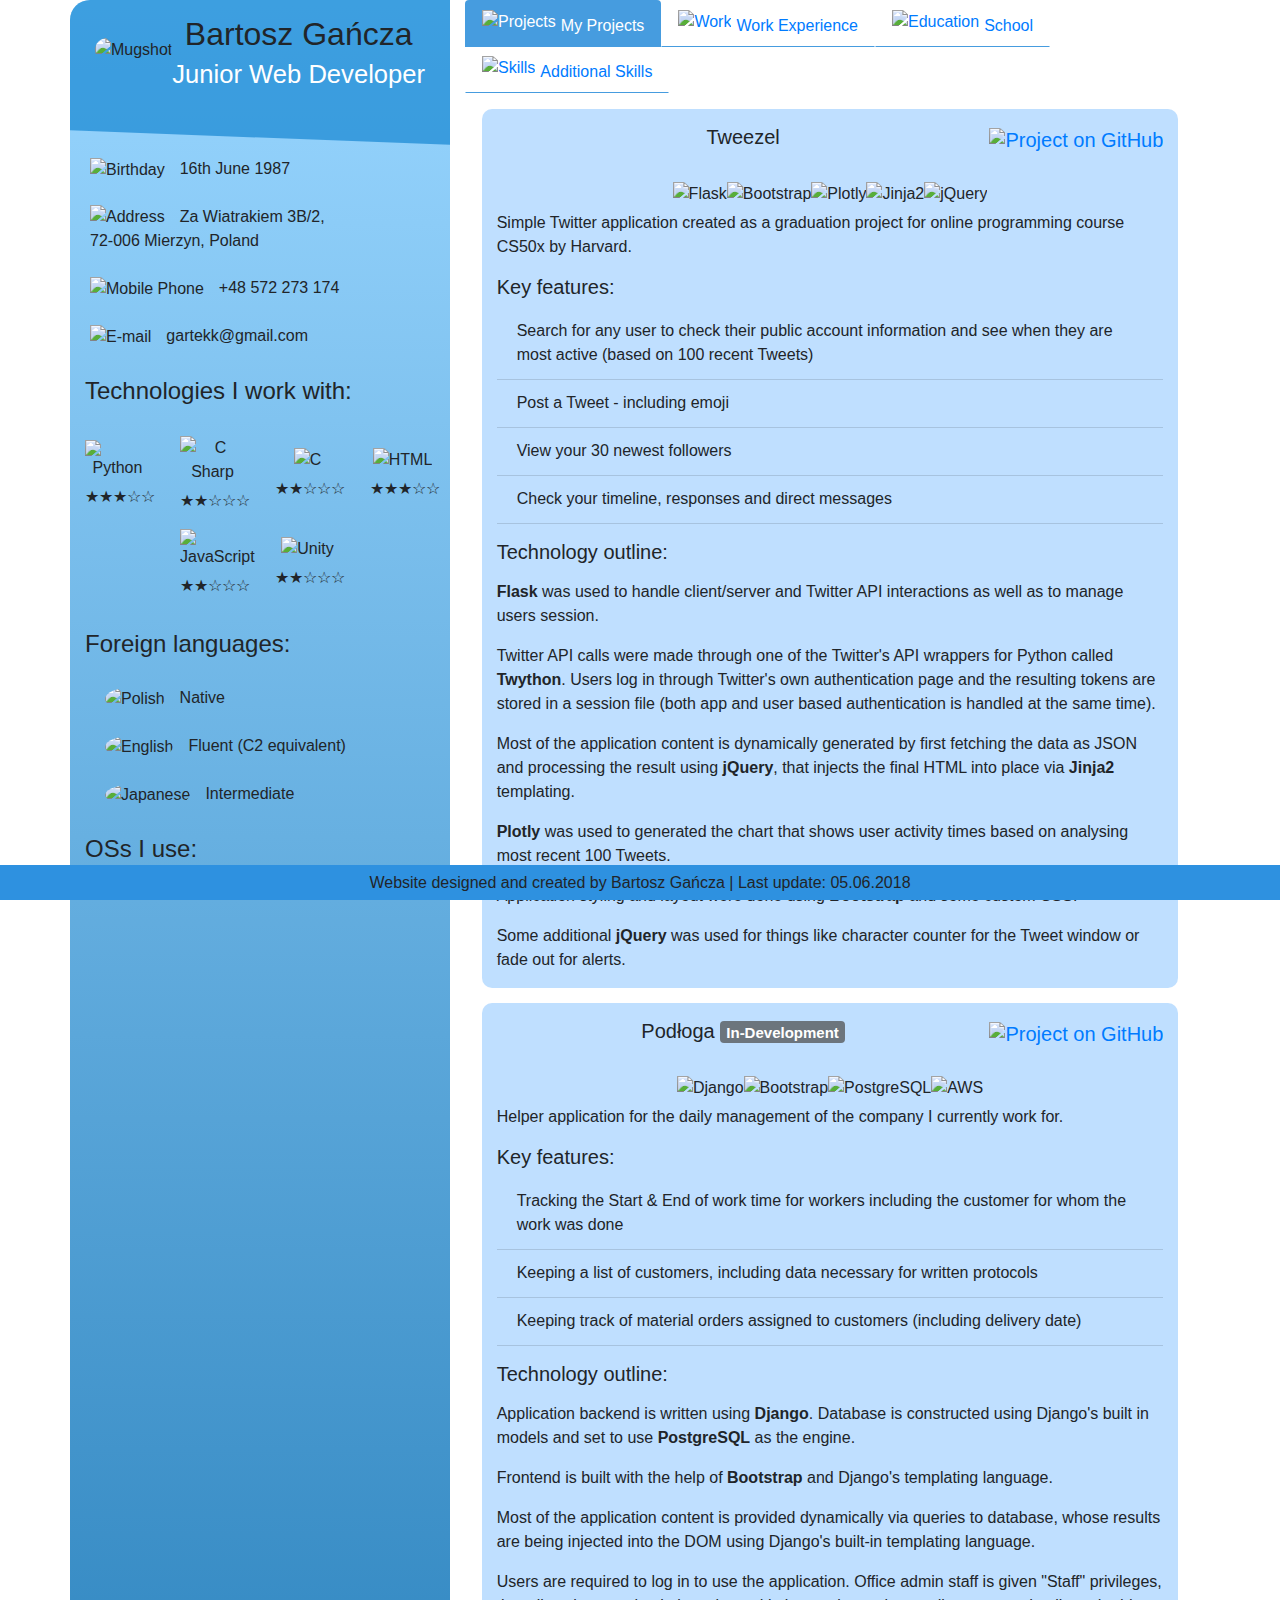
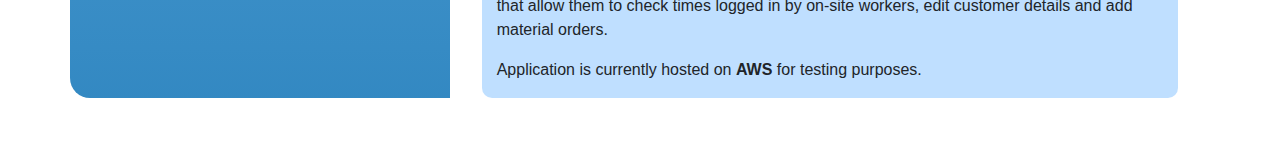
==== commit 2ee11f75: "Finished version." ====
--- a/html/index.html
+++ b/html/index.html
@@ -4,12 +4,18 @@
 <head>
     <meta charset="utf-8" />
     <link rel="manifest" href="/manifest.json">
-    <!-- Change for better search engine indexing -->
     <title>Bartosz Gańcza - CV</title>
-    <!-- Required meta tags -->
     <meta name="viewport" content="width=device-width, initial-scale=1, shrink-to-fit=no">
     <meta name="theme-color" content="#1aa3ff">
     <meta name="Description" content="Online CV page for Junior Web Developer Bartosz Gańcza">
+    <!-- Favicon stuff -->
+    <link rel="apple-touch-icon" sizes="180x180" href="/apple-touch-icon.png">
+    <link rel="icon" type="image/png" sizes="32x32" href="/favicon-32x32.png">
+    <link rel="icon" type="image/png" sizes="16x16" href="/favicon-16x16.png">
+    <link rel="mask-icon" href="/safari-pinned-tab.svg" color="#5bbad5">
+    <meta name="msapplication-TileColor" content="#da532c">
+    <meta name="msapplication-TileImage" content="/mstile-144x144.png">
+    <meta name="theme-color" content="#ffffff">
     <!-- Bootstrap CSS -->
     <link rel="stylesheet" href="../css/bootstrap.min.css" type="text/css">
     <style>
@@ -20,18 +26,29 @@
         #mugshot {width:70%; border-radius:30px;}
         .card, .card-header {background-color: rgba(0,0,0,0); border: 0px;}
         .junior {color: white !important;}
-        .list-group-item {background-color: rgba(0, 0, 0, 0);border-width: 0 0 0 0;}
-        .personal-info-pics {width: 7%; margin-right: 15px}
-        .technology-pics {height:60px}
-        .stars {margin-top:5px}
+        .list-group-item {background-color: rgba(0, 0, 0, 0); border-width: 0 0 0 0;}
+        .personal-info-pics {width: 7%; margin-right: 15px;}
+        .flags {border-radius: 50%; width: 15%; margin-right: 15px;}
+        .calendar-icon {width: 5%;}
+        .technology-pics {height:60px;}
+        .stars {margin-top:5px;}
         .content-toggle {border-bottom: 1px solid rgba(0, 153, 255); margin-bottom: 15px}
         .project {background-color: rgba(128, 191, 255, 0.5);border-radius: 10px;}
-        .technology-images img {margin: 5px 5px 5px 5px; height: 40px}
-        .key-f .list-group-item {background-color: rgba(0, 0, 0, 0);border-width: 0 0 1px 0;}
+        .technology-images img {margin: 5px 5px 5px 5px; height: 40px;}
+        .key-f .list-group-item {background-color: rgba(0, 0, 0, 0); border-width: 0 0 1px 0;}
         .arrow {margin-top: 5px; height: 20px}
         .card-header .arrow {margin-top: -4px; height: 10px;}
-        .git-icon {margin-top: 3px; height:35px}
+        .git-icon {margin-top: 3px; height:35px;}
         .footer {position: sticky; bottom: 0; width: 100%; line-height: 35px; background-color: #2e91e0;}
+        .os-logo:hover, #ratings img:hover, #ratings2 img:hover, .technology-images img:hover, .flags:hover {transition: all 0.1s ease-in;}
+        .os-logo:hover, #ratings img:hover, #ratings2 img:hover, .technology-images img:hover, .flags:hover {-webkit-filter: drop-shadow(0px 0px 8px rgba(255, 255, 255, 0.7)); -ms-filter: "progid:DXImageTransform.Microsoft.Dropshadow(OffX=0, OffY=0, Color='white')"; filter: "progid:DXImageTransform.Microsoft.Dropshadow(OffX=0, OffY=0, Color='white')";}
+        .nav-tabs {border-bottom: 1px solid transparent;}
+        .nav-tabs .nav-link {border-bottom: 1px solid #469cdf;}
+        .nav-tabs .nav-item.show .nav-link, .nav-tabs .nav-link.active {border-color: #469cdf #469cdf #469cdf00; background-color: #469cdf; color: white;}
+        .nav-tabs .nav-link:focus,.nav-tabs .nav-link:hover {border-color: #469cdf #469cdf #469cdf00;}
+        .skill-pics {width: 40px; height: 40px; margin-top: 5px;}
+        .tab-icons {width: 20px; height: 20px; margin-right: 5px;}
+        .os-logo {width: 20%; margin-right: 5px;}
     </style>
 </head>
 <body>
@@ -53,204 +70,264 @@
             <p><h4>Technologies I work with:</h4></p>
             <div id="ratings" class="row justify-content-center align-items-center text-center" style="margin-top: 30px">
                 <div class="col-md-3">
-                    <img class="technology-pics" data-toggle="tooltip" title="Python" src="../images/python2.png" alt="Python"/>
+                    <img class="technology-pics" data-toggle="tooltip" title="Python" src="../images/python.svg" alt="Python"/>
                     <p class="stars">&#9733&#9733&#9733&#9734&#9734</p>
                 </div>
                 <div class="col-md-3">
-                    <img class="technology-pics" data-toggle="tooltip" title="C#" src="../images/csharp.png" alt="C Sharp"/>
+                    <img class="technology-pics" data-toggle="tooltip" title="C#" src="../images/csharp.svg" alt="C Sharp"/>
                     <p class="stars">&#9733&#9733&#9734&#9734&#9734</p>
                 </div>
                 <div class="col-md-3">
-                    <img class="technology-pics" data-toggle="tooltip" title="C" src="../images/C.png" alt="C"/>
+                    <img class="technology-pics" data-toggle="tooltip" title="C" src="../images/C.svg" alt="C"/>
                     <p class="stars">&#9733&#9733&#9734&#9734&#9734</p>
                 </div>
                 <div class="col-md-3">
-                    <img class="technology-pics" data-toggle="tooltip" title="HTML" src="../images/html.png" alt="HTML"/>
+                    <img class="technology-pics" data-toggle="tooltip" title="HTML" src="../images/html.svg" alt="HTML"/>
                     <p class="stars">&#9733&#9733&#9733&#9734&#9734</p>
                 </div>
             </div>
             <div id="ratings2" class="row justify-content-center align-items-center text-center">
                 <div class="col-md-3">
-                    <img data-toggle="tooltip" title="JavaScript" src="../images/js.png" alt="JavaScript"/>
+                    <img class="technology-pics" data-toggle="tooltip" title="JavaScript" src="../images/js.svg" alt="JavaScript"/>
                     <p class="stars">&#9733&#9733&#9734&#9734&#9734</p>
                 </div>
                 <div class="col-md-3">
-                    <img data-toggle="tooltip" title="Unity" src="../images/unity.png" alt="Unity"/>
+                    <img class="technology-pics" data-toggle="tooltip" title="Unity" src="../images/unity.svg" alt="Unity"/>
                     <p class="stars">&#9733&#9733&#9734&#9734&#9734</p>
                 </div>
             </div>
+            <p><h4>Foreign languages:</h4></p>
+            <ul id="foreignLanguages" class="list-group list-group-flush">
+                <li class="list-group-item"><img class="flags" data-toggle="tooltip" title="Polish" src="../images/pl_s.svg" alt="Polish"/>Native</li>
+                <li class="list-group-item"><img class="flags" data-toggle="tooltip" title="English" src="../images/gb_s.svg" alt="English"/>Fluent (C2 equivalent)</li>
+                <li class="list-group-item"><img class="flags" data-toggle="tooltip" title="Japanese" src="../images/jp_s.svg" alt="Japanese"/>Intermediate</li>
+            </ul>
+            <p><h4>OSs I use:</h4></p>
+            <p class="mb-4 text-center">
+                <img class="os-logo" data-toggle="tooltip" title="Windows" src="../images/windows.svg" alt="Windows"/>
+                <img class="os-logo" data-toggle="tooltip" title="MacOS" src="../images/mac.svg" alt="MacOS"/>
+                <img class="os-logo" data-toggle="tooltip" title="Ubuntu" src="../images/ubuntu.svg" alt="Ubuntu"/>
+            </p>
         </div>
         <div class="col-md-8">
-            <a data-toggle="collapse" href="#myProjects" role="button" aria-expanded="false" aria-controls="myProjects">
-                <div class="content-toggle">
-                    <span id="projects"><h3 style="margin-top: 5px">My projects: <img src="../images/si-glyph-arrow-down.svg" class="arrow float-right" alt="Expand/Collapse"/></h3></span>
-                </div>
-            </a>
-            <div id="myProjects">
-                <div class="row justify-content-center">
-                    <div class="col-md-11 project">
-                        <p><h5 class="text-center">
-                            Tweezel
-                            <a href="https://github.com/BartoszGancza/Twezeel">
-                            <img class="float-right git-icon" data-toggle="tooltip" title="Tweezel on GitHub" src="../images/github.png" alt="Project on GitHub"/>
-                            </a>
-                        </h5></p>
+            <nav>
+                <div class="nav nav-tabs" id="nav-tab" role="tablist">
+                    <a class="nav-item nav-link active" id="nav-projects-tab" data-toggle="tab" href="#nav-projects" role="tab" aria-controls="nav-projects" aria-selected="true">
+                        <span class="align-text-bottom"><img class="tab-icons" src="../images/project.svg" alt="Projects"/></span>My Projects
+                    </a>
+                    <a class="nav-item nav-link" id="nav-work-tab" data-toggle="tab" href="#nav-work" role="tab" aria-controls="nav-work" aria-selected="false">
+                        <span class="align-text-bottom"><img class="tab-icons" src="../images/work.svg" alt="Work"/></span>Work Experience
+                    </a>
+                    <a class="nav-item nav-link" id="nav-school-tab" data-toggle="tab" href="#nav-school" role="tab" aria-controls="nav-school" aria-selected="false">
+                        <span class="align-text-bottom"><img class="tab-icons" src="../images/education.svg" alt="Education"/></span>School
+                    </a>
+                    <a class="nav-item nav-link" id="nav-skills-tab" data-toggle="tab" href="#nav-skills" role="tab" aria-controls="nav-skills" aria-selected="false">
+                        <span class="align-text-bottom"><img class="tab-icons" src="../images/skills.svg" alt="Skills"/></span>Additional Skills
+                    </a>
+                </div>
+            </nav>
+            <div class="tab-content mt-3" id="nav-tabContent">
+                <div class="tab-pane fade show active" id="nav-projects" role="tabpanel" aria-labelledby="nav-projects-tab">
+                    <div id="myProjects">
                         <div class="row justify-content-center">
-                            <div class="col-md">
-                                <div id="chart" style="width: 100%"></div>
-                            </div>
-                        </div>
-                        <p></p>
-                        <div class="row technology-images justify-content-center align-items-center text-center">
-                            <img data-toggle="tooltip" title="Flask" src="../images/flask.png" alt="Flask"/>
-                            <img data-toggle="tooltip" title="Bootstrap" src="../images/bootstrap.png" alt="Bootstrap"/>
-                            <img data-toggle="tooltip" title="Plotly" src="../images/plotly.png" alt="Plotly"/>
-                            <img data-toggle="tooltip" title="Jinja2" src="../images/jinja.png" alt="Jinja2"/>
-                            <img data-toggle="tooltip" title="jQuery" src="../images/jquery.png" alt="jQuery"/>
-                        </div>
-                        <p style="margin-top: 5px">
-                            Simple Twitter application created as a graduation project for online programming course CS50x by Harvard.
-                        </p>
-                        <h5>Key features:</h5>
-                        <ul class="list-group list-group-flush key-f">
-                            <li class="list-group-item">Search for any user to check their public account information and see when they are most active (based on 100 recent Tweets)</li>
-                            <li class="list-group-item">Post a Tweet - including emoji</li>
-                            <li class="list-group-item">View your 30 newest followers</li>
-                            <li class="list-group-item">Check your timeline, responses and direct messages</li>
-                        </ul>
-                        <p><h5>Technology outline:</h5></p>
-                        <p>
-                            <b>Flask</b> was used to handle client/server and Twitter API interactions as well as to manage users session.
-                        </p>
-                        <p>
-                            Twitter API calls were made through one of the Twitter's API wrappers for Python called <b>Twython</b>.
-                            Users log in through Twitter's own authentication page and the resulting tokens are stored in a session file (both
-                            app and user based authentication is handled at the same time).
-                        </p>
-                        <p>
-                            Most of the application content is dynamically generated by first fetching the data as JSON and processing
-                            the result using <b>jQuery</b>, that injects the final HTML into place via <b>Jinja2</b> templating.
-                        </p>
-                        <p>
-                            <b>Plotly</b> was used to generated the chart that shows user activity times based on analysing most recent 100 Tweets.
-                        </p>
-                        <p>
-                            Application styling and layout were done using <b>Bootstrap</b> and some custom <b>CSS</b>.
-                        </p>
-                        <p>
-                            Some additional <b>jQuery</b> was used for things like character counter for the Tweet window or fade out for alerts.
-                        </p>
+                            <div class="col-md-11 project">
+                                <p><h5 class="text-center">
+                                    Tweezel
+                                    <a href="https://github.com/BartoszGancza/Twezeel">
+                                    <img class="float-right git-icon" data-toggle="tooltip" title="Tweezel on GitHub" src="../images/github.svg" alt="Project on GitHub"/>
+                                    </a>
+                                </h5></p>
+                                <div class="row justify-content-center">
+                                    <div class="col-md">
+                                        <div id="chart" style="width: 100%"></div>
+                                    </div>
+                                </div>
+                                <p></p>
+                                <div class="row justify-content-center align-items-center text-center">
+                                    <img class="technology-images" data-toggle="tooltip" title="Flask" src="../images/flask.svg" alt="Flask"/>
+                                    <img class="technology-images" data-toggle="tooltip" title="Bootstrap" src="../images/bootstrap.svg" alt="Bootstrap"/>
+                                    <img class="technology-images" data-toggle="tooltip" title="Plotly" src="../images/plotly.svg" alt="Plotly"/>
+                                    <img class="technology-images" data-toggle="tooltip" title="Jinja2" src="../images/jinja.svg" alt="Jinja2"/>
+                                    <img class="technology-images" data-toggle="tooltip" title="jQuery" src="../images/jquery.svg" alt="jQuery"/>
+                                </div>
+                                <p style="margin-top: 5px">
+                                    Simple Twitter application created as a graduation project for online programming course CS50x by Harvard.
+                                </p>
+                                <h5>Key features:</h5>
+                                <ul class="list-group list-group-flush key-f">
+                                    <li class="list-group-item">Search for any user to check their public account information and see when they are most active (based on 100 recent Tweets)</li>
+                                    <li class="list-group-item">Post a Tweet - including emoji</li>
+                                    <li class="list-group-item">View your 30 newest followers</li>
+                                    <li class="list-group-item">Check your timeline, responses and direct messages</li>
+                                </ul>
+                                <p><h5>Technology outline:</h5></p>
+                                <p>
+                                    <b>Flask</b> was used to handle client/server and Twitter API interactions as well as to manage users session.
+                                </p>
+                                <p>
+                                    Twitter API calls were made through one of the Twitter's API wrappers for Python called <b>Twython</b>.
+                                    Users log in through Twitter's own authentication page and the resulting tokens are stored in a session file (both
+                                    app and user based authentication is handled at the same time).
+                                </p>
+                                <p>
+                                    Most of the application content is dynamically generated by first fetching the data as JSON and processing
+                                    the result using <b>jQuery</b>, that injects the final HTML into place via <b>Jinja2</b> templating.
+                                </p>
+                                <p>
+                                    <b>Plotly</b> was used to generated the chart that shows user activity times based on analysing most recent 100 Tweets.
+                                </p>
+                                <p>
+                                    Application styling and layout were done using <b>Bootstrap</b> and some custom <b>CSS</b>.
+                                </p>
+                                <p>
+                                    Some additional <b>jQuery</b> was used for things like character counter for the Tweet window or fade out for alerts.
+                                </p>
+                            </div>
+                        </div>
+                        <div class="row justify-content-center" style="margin-top: 15px">
+                            <div class="col-md-11 project">
+                                <p><h5 class="text-center">
+                                    Podłoga <span class="badge badge-secondary">In-Development</span>
+                                    <a href="https://github.com/BartoszGancza/Podloga">
+                                    <img class="float-right git-icon" data-toggle="tooltip" title="Podłoga on GitHub" src="../images/github.svg" alt="Project on GitHub"/>
+                                    </a>
+                                </h5></p>
+                                <div class="row justify-content-center">
+                                    <div class="col-md">
+                                        <div style="width: 100%" id="chart2"></div>
+                                    </div>
+                                </div>
+                                <p></p>
+                                <div class="row justify-content-center align-items-center text-center">
+                                    <img class="technology-images" data-toggle="tooltip" title="Django" src="../images/django.svg" alt="Django"/>
+                                    <img class="technology-images" data-toggle="tooltip" title="Bootstrap" src="../images/bootstrap.svg" alt="Bootstrap"/>
+                                    <img class="technology-images" data-toggle="tooltip" title="PostgreSQL" src="../images/postgres.svg" alt="PostgreSQL"/>
+                                    <img class="technology-images" data-toggle="tooltip" title="AWS" src="../images/aws.svg" alt="AWS"/>
+                                </div>
+                                <p style="margin-top: 5px">
+                                    Helper application for the daily management of the company I currently work for.
+                                </p>
+                                <h5>Key features:</h5>
+                                <ul class="list-group list-group-flush key-f">
+                                    <li class="list-group-item">Tracking the Start & End of work time for workers including the customer for whom the work was done</li>
+                                    <li class="list-group-item">Keeping a list of customers, including data necessary for written protocols</li>
+                                    <li class="list-group-item">Keeping track of material orders assigned to customers (including delivery date)</li>
+                                </ul>
+                                <p><h5>Technology outline:</h5></p>
+                                <p>
+                                    Application backend is written using <b>Django</b>. Database is constructed using Django's built in models
+                                    and set to use <b>PostgreSQL</b> as the engine.
+                                </p>
+                                <p>
+                                    Frontend is built with the help of <b>Bootstrap</b> and Django's templating language.
+                                </p>
+                                <p>
+                                    Most of the application content is provided dynamically via queries to database, whose results
+                                    are being injected into the DOM using Django's built-in templating language.
+                                </p>
+                                <p>
+                                    Users are required to log in to use the application. Office admin staff is given "Staff"
+                                    privileges, that allow them to check times logged in by on-site workers, edit customer details
+                                    and add material orders.
+                                </p>
+                                <p>
+                                    Application is currently hosted on <b>AWS</b> for testing purposes.
+                                </p>
+                            </div>
+                        </div>
                     </div>
                 </div>
-                    <div class="row justify-content-center" style="margin-top: 15px">
-                        <div class="col-md-11 project">
-                            <p><h5 class="text-center">
-                                Podłoga <span class="badge badge-secondary">In-Development</span>
-                                <a href="https://github.com/BartoszGancza/Podloga">
-                                <img class="float-right git-icon" data-toggle="tooltip" title="Podłoga on GitHub" src="../images/github.png" alt="Project on GitHub"/>
-                                </a>
-                            </h5></p>
-                            <div class="row justify-content-center">
-                                <div class="col-md">
-                                    <div style="width: 100%" id="chart2"></div>
-                                </div>
-                            </div>
-                            <p></p>
-                            <div class="row technology-images justify-content-center align-items-center text-center">
-                                <img data-toggle="tooltip" title="Django" src="../images/django.png" alt="Django"/>
-                                <img data-toggle="tooltip" title="Bootstrap" src="../images/bootstrap.png" alt="Bootstrap"/>
-                                <img data-toggle="tooltip" title="PostgreSQL" src="../images/postgres.png" alt="PostgreSQL"/>
-                                <img data-toggle="tooltip" title="AWS" src="../images/aws.png" alt="AWS"/>
-                            </div>
-                            <p style="margin-top: 5px">
-                                Helper application for the daily management of the company I currently work for.
-                            </p>
-                            <h5>Key features:</h5>
-                            <ul class="list-group list-group-flush key-f">
-                                <li class="list-group-item">Tracking the Start & End of work time for workers including the customer for whom the work was done</li>
-                                <li class="list-group-item">Keeping a list of customers, including data necessary for written protocols</li>
-                                <li class="list-group-item">Keeping track of material orders assigned to customers (including delivery date)</li>
-                            </ul>
-                            <p><h5>Technology outline:</h5></p>
-                            <p>
-                                Application backend is written using <b>Django</b>. Database is constructed using Django's built in models
-                                and set to use <b>PostgreSQL</b> as the engine.
-                            </p>
-                            <p>
-                                Frontend is built with the help of <b>Bootstrap</b> and Django's templating language.
-                            </p>
-                            <p>
-                                Most of the application content is provided dynamically via queries to database, whose results
-                                are being injected into the DOM using Django's built-in templating language.
-                            </p>
-                            <p>
-                                Users are required to log in to use the application. Office admin staff is given "Staff"
-                                privileges, that allow them to check times logged in by on-site workers, edit customer details
-                                and add material orders.
-                            </p>
-                            <p>
-                                Application is currently hosted on <b>AWS</b> for testing purposes.
-                            </p>
+                <div class="tab-pane fade" id="nav-work" role="tabpanel" aria-labelledby="nav-work-tab">
+                    <div id="workExperience">
+                        <div class="row justify-content-center">
+                            <div class="col-md-11 project">
+                                <p class="mt-3"><img class="personal-info-pics calendar-icon" src="../images/calendar.svg" alt="Date"/>11.2016-present<br>
+                                Consumer Service Specialist in company dealing in wooden flooring - <b>“PODŁOGA” Trade and Services</b>.</p>
+                                <ul class="list-group">
+                                    <li class="list-group-item">Maintaining positive company-customer relations</li>
+                                    <li class="list-group-item">Providing customers with information about products sold by the company (in Polish and English)</li>
+                                    <li class="list-group-item">Preparing documents necessary for completing transactions (material bills, contracts, invoices, material specifications, etc.)</li>
+                                    <li class="list-group-item">Taking care of company’s IT infrastructure (computers, website, e-mails, e-commerce, etc.)</li>
+                                    <li class="list-group-item">Completed reconstruction and update of the company website according to newest standards (Wordpress)</li>
+                                    <li class="list-group-item">Maintaining relations with Sales Representatives from domestic and foreign companies</li>
+                                </ul>
+                                <p></p>
+                                <p><img class="personal-info-pics calendar-icon" src="../images/calendar.svg" alt="Date"/>04.2016-07.2016<br>
+                                <b>Active Gaming Media (Tokyo branch, Japan)</b>, President’s Office, Marketing Manager</p>
+                                <ul class="list-group">
+                                    <li class="list-group-item">Managed company SNS</li>
+                                    <li class="list-group-item">Reinstated company’s blog</li>
+                                    <li class="list-group-item">Provided simple analysis of data from Twitter and Facebook analytics</li>
+                                    <li class="list-group-item">Maintained company’s website (posting news, recruitment information, etc.)</li>
+                                    <li class="list-group-item">Created graphical assets (Twitter/Facebook banners, post headers, etc.)</li>
+                                    <li class="list-group-item">Performed as international sales manager</li>
+                                </ul>
+                                <p></p>
+                                <p><img class="personal-info-pics calendar-icon" src="../images/calendar.svg" alt="Date"/>02.2015-03.2016<br>
+                                <b>Active Gaming Media (Osaka, Japan)</b>, Publishing Division (PLAYISM), Account & Project Manager</p>
+                                <ul class="list-group">
+                                    <li class="list-group-item">Provided business and royalty related communications to game developers</li>
+                                    <li class="list-group-item">Performed accounting for Publishing Division</li>
+                                    <li class="list-group-item">Communicated with 3rd party platforms (Steam, PSN, GoG, Humble, etc.)</li>
+                                    <li class="list-group-item">Supervised renewal of the PLAYISM’s store page (communication with IT team, QA, functionality planning, etc.)</li>
+                                    <li class="list-group-item">Led the internal Online Royalty Reporting System project (planning, project management, system operation and management)</li>
+                                    <li class="list-group-item">Improved department workflow by introducing new, unified procedures at all steps of publishing process and systematizing team members work (in cooperation with Internal Audit department director)</li>
+                                    <li class="list-group-item">Assisted Publishing Director with general management duties</li>
+                                    <li class="list-group-item">Cooperated with Content Manager as Content Consultant using knowledge and experience about games and gaming industry to judge the potential of new acquisitions</li>
+                                </ul>
+                                <p></p>
+                                <p><img class="personal-info-pics calendar-icon" src="../images/calendar.svg" alt="Date"/>04.2014-01.2015<br>
+                                <b>Kyoto Heian Hotel</b>, Banquet Staff (Part-time job)</p>
+                                <p></p>
+                                <P><img class="personal-info-pics calendar-icon" src="../images/calendar.svg" alt="Date"/>11.2011-02.2014<br>
+                                Consumer Service Specialist in company dealing in wooden flooring - <b>“PODŁOGA” Trade and Services</b>.</p>
+                                <ul class="list-group">
+                                    <li class="list-group-item">All of the previously listed responsibilities</li>
+                                </ul>
+                            </div>
                         </div>
                     </div>
-            </div>
-            <a data-toggle="collapse" href="#workExperience" role="button" aria-expanded="false" aria-controls="workExperience">
-                <div class="content-toggle">
-                    <span><h3 style="margin-top: 5px">Work experience: <img src="../images/si-glyph-arrow-down.svg" class="arrow float-right" alt="Expand/Collapse"/></h3></span>
-                </div>
-            </a>
-            <div id="workExperience" class="collapsible collapse">
-                <div class="row justify-content-center">
-                    <div class="col-md-11 project">
-                        <div class="accordion mb-3 mt-3" id="accordion">
-                            <div class="card">
-                                <div class="card-header" id="headingOne">
-                                  <h5 class="mb-0">
-                                    <button class="btn btn-link" type="button" data-toggle="collapse" data-target="#collapseOne" aria-expanded="true" aria-controls="collapseOne">
-                                        <span class="align-baseline">Collapsible Group Item #1 <img src="../images/si-glyph-arrow-down.svg" class="arrow" alt="Expand/Collapse"/></span>
-                                    </button>
-                                  </h5>
-                                </div>
-                                <div id="collapseOne" class="collapsible collapse show" aria-labelledby="headingOne" data-parent="#accordion">
-                                  <div class="card-body">
-                                    Anim pariatur cliche reprehenderit, enim eiusmod high life accusamus terry richardson ad squid. 3 wolf moon officia aute, non cupidatat skateboard dolor brunch. Food truck quinoa nesciunt laborum eiusmod. Brunch 3 wolf moon tempor, sunt aliqua put a bird on it squid single-origin coffee nulla assumenda shoreditch et. Nihil anim keffiyeh helvetica, craft beer labore wes anderson cred nesciunt sapiente ea proident. Ad vegan excepteur butcher vice lomo. Leggings occaecat craft beer farm-to-table, raw denim aesthetic synth nesciunt you probably haven't heard of them accusamus labore sustainable VHS.
-                                  </div>
-                                </div>
-                            </div>
-                            <div class="card">
-                                <div class="card-header" id="headingTwo">
-                                  <h5 class="mb-0">
-                                    <button class="btn btn-link collapsed" type="button" data-toggle="collapse" data-target="#collapseTwo" aria-expanded="false" aria-controls="collapseTwo">
-                                        <span class="align-baseline">Collapsible Group Item #2 <img src="../images/si-glyph-arrow-down.svg" class="arrow" alt="Expand/Collapse"/></span>
-                                    </button>
-                                  </h5>
-                                </div>
-                                <div id="collapseTwo" class="collapsible collapse" aria-labelledby="headingTwo" data-parent="#accordion">
-                                  <div class="card-body">
-                                    Anim pariatur cliche reprehenderit, enim eiusmod high life accusamus terry richardson ad squid. 3 wolf moon officia aute, non cupidatat skateboard dolor brunch. Food truck quinoa nesciunt laborum eiusmod. Brunch 3 wolf moon tempor, sunt aliqua put a bird on it squid single-origin coffee nulla assumenda shoreditch et. Nihil anim keffiyeh helvetica, craft beer labore wes anderson cred nesciunt sapiente ea proident. Ad vegan excepteur butcher vice lomo. Leggings occaecat craft beer farm-to-table, raw denim aesthetic synth nesciunt you probably haven't heard of them accusamus labore sustainable VHS.
-                                  </div>
-                                </div>
-                            </div>
-                            <div class="card">
-                                <div class="card-header" id="headingThree">
-                                  <h5 class="mb-0">
-                                    <button class="btn btn-link collapsed" type="button" data-toggle="collapse" data-target="#collapseThree" aria-expanded="false" aria-controls="collapseThree">
-                                        <span class="align-baseline">Collapsible Group Item #3 <img src="../images/si-glyph-arrow-down.svg" class="arrow" alt="Expand/Collapse"/></span>
-                                    </button>
-                                  </h5>
-                                </div>
-                                <div id="collapseThree" class="collapsible collapse" aria-labelledby="headingThree" data-parent="#accordion">
-                                  <div class="card-body">
-                                    Anim pariatur cliche reprehenderit, enim eiusmod high life accusamus terry richardson ad squid. 3 wolf moon officia aute, non cupidatat skateboard dolor brunch. Food truck quinoa nesciunt laborum eiusmod. Brunch 3 wolf moon tempor, sunt aliqua put a bird on it squid single-origin coffee nulla assumenda shoreditch et. Nihil anim keffiyeh helvetica, craft beer labore wes anderson cred nesciunt sapiente ea proident. Ad vegan excepteur butcher vice lomo. Leggings occaecat craft beer farm-to-table, raw denim aesthetic synth nesciunt you probably haven't heard of them accusamus labore sustainable VHS.
-                                  </div>
-                                </div>
+                </div>
+                <div class="tab-pane fade" id="nav-school" role="tabpanel" aria-labelledby="nav-school-tab">
+                    <div id="school">
+                        <div class="row justify-content-center">
+                            <div class="col-md-11 project">
+                                <p class="mt-3"><img class="personal-info-pics calendar-icon" src="../images/calendar.svg" alt="Date"/>2014-2015<br>
+                                    <b>Doshisha University</b>, Center for Japanese Language and Culture Education, Kyoto, Japan</p>
+                                <p class="mt-3"><img class="personal-info-pics calendar-icon" src="../images/calendar.svg" alt="Date"/>2006-2011<br>
+                                    <b>University of Szczecin</b>, Poland, Nature Sciences Department, Major: Biology (Uniform Master’s degree studies)</p>
+                                <p class="mt-3"><img class="personal-info-pics calendar-icon" src="../images/calendar.svg" alt="Date"/>2002-2006<br>
+                                    <b>High School nr 2 in Szczecin</b>, Poland, Nature Sciences profile class</p>
                             </div>
                         </div>
                     </div>
                 </div>
-                <div class="row justify-content-center" style="margin-top: 15px">
-                    <div class="col-md-11 project">
-
+                <div class="tab-pane fade" id="nav-skills" role="tabpanel" aria-labelledby="nav-skills-tab">
+                    <div id="skills">
+                        <div class="row justify-content-center">
+                            <div class="col-md-11 project">
+                                <ul class="list-group list-group-flush key-f">
+                                    <li class="list-group-item">Video editing:<br>
+                                    <img class="skill-pics" data-toggle="tooltip" title="After Effects" src="../images/ae.svg" alt="After Effects"/>
+                                    <img class="skill-pics" data-toggle="tooltip" title="Premiere Pro" src="../images/prp.svg" alt="Premiere Pro"/>
+                                    <img class="skill-pics" data-toggle="tooltip" title="Sony Movie Studio Platinum 13" src="../images/sms.jpg" alt="Sony Movie Studio Platinum 13"/>
+                                    </li>
+                                    <li class="list-group-item">Graphic design & Photography:<br>
+                                    <img class="skill-pics" data-toggle="tooltip" title="Photoshop" src="../images/ps.svg" alt="Photoshop"/>
+                                    <img class="skill-pics" data-toggle="tooltip" title="Lightroom" src="../images/lr.svg" alt="Lightroom"/>
+                                    <br>
+                                        Photography websites:
+                                        <ul>
+                                            <li><a href="https://zellos.portfoliobox.net" title="Portfolio" data-toggle="tooltip">Portfolio on Portfoliobox.net</a></li>
+                                            <li><a href="https://500px.com/zellosbttg" title="500px" data-toggle="tooltip">My photos on 500px</a></li>
+                                        </ul>
+                                    </li>
+                                    <li class="list-group-item">Sound recording & editing:<br>
+                                    <img class="skill-pics" data-toggle="tooltip" title="Audacity" src="../images/audacity.svg" alt="Audacity"/>
+                                    </li>
+                                </ul>
+                            </div>
+                        </div>
                     </div>
                 </div>
             </div>
@@ -274,7 +351,7 @@
         navigator.serviceWorker.ready.then(function(registration) {
            console.log('Service Worker Ready');
         });
-      };
+      }
 
 $(function () {
   $('[data-toggle="tooltip"]').tooltip()
@@ -315,8 +392,6 @@
         var chart2 = new google.visualization.PieChart(document.getElementById('chart2'));
         chart.draw(data, options);
         chart2.draw(data2, options);
-
-        $("#myProjects").addClass("collapse");
       }
 </script>
 </body>
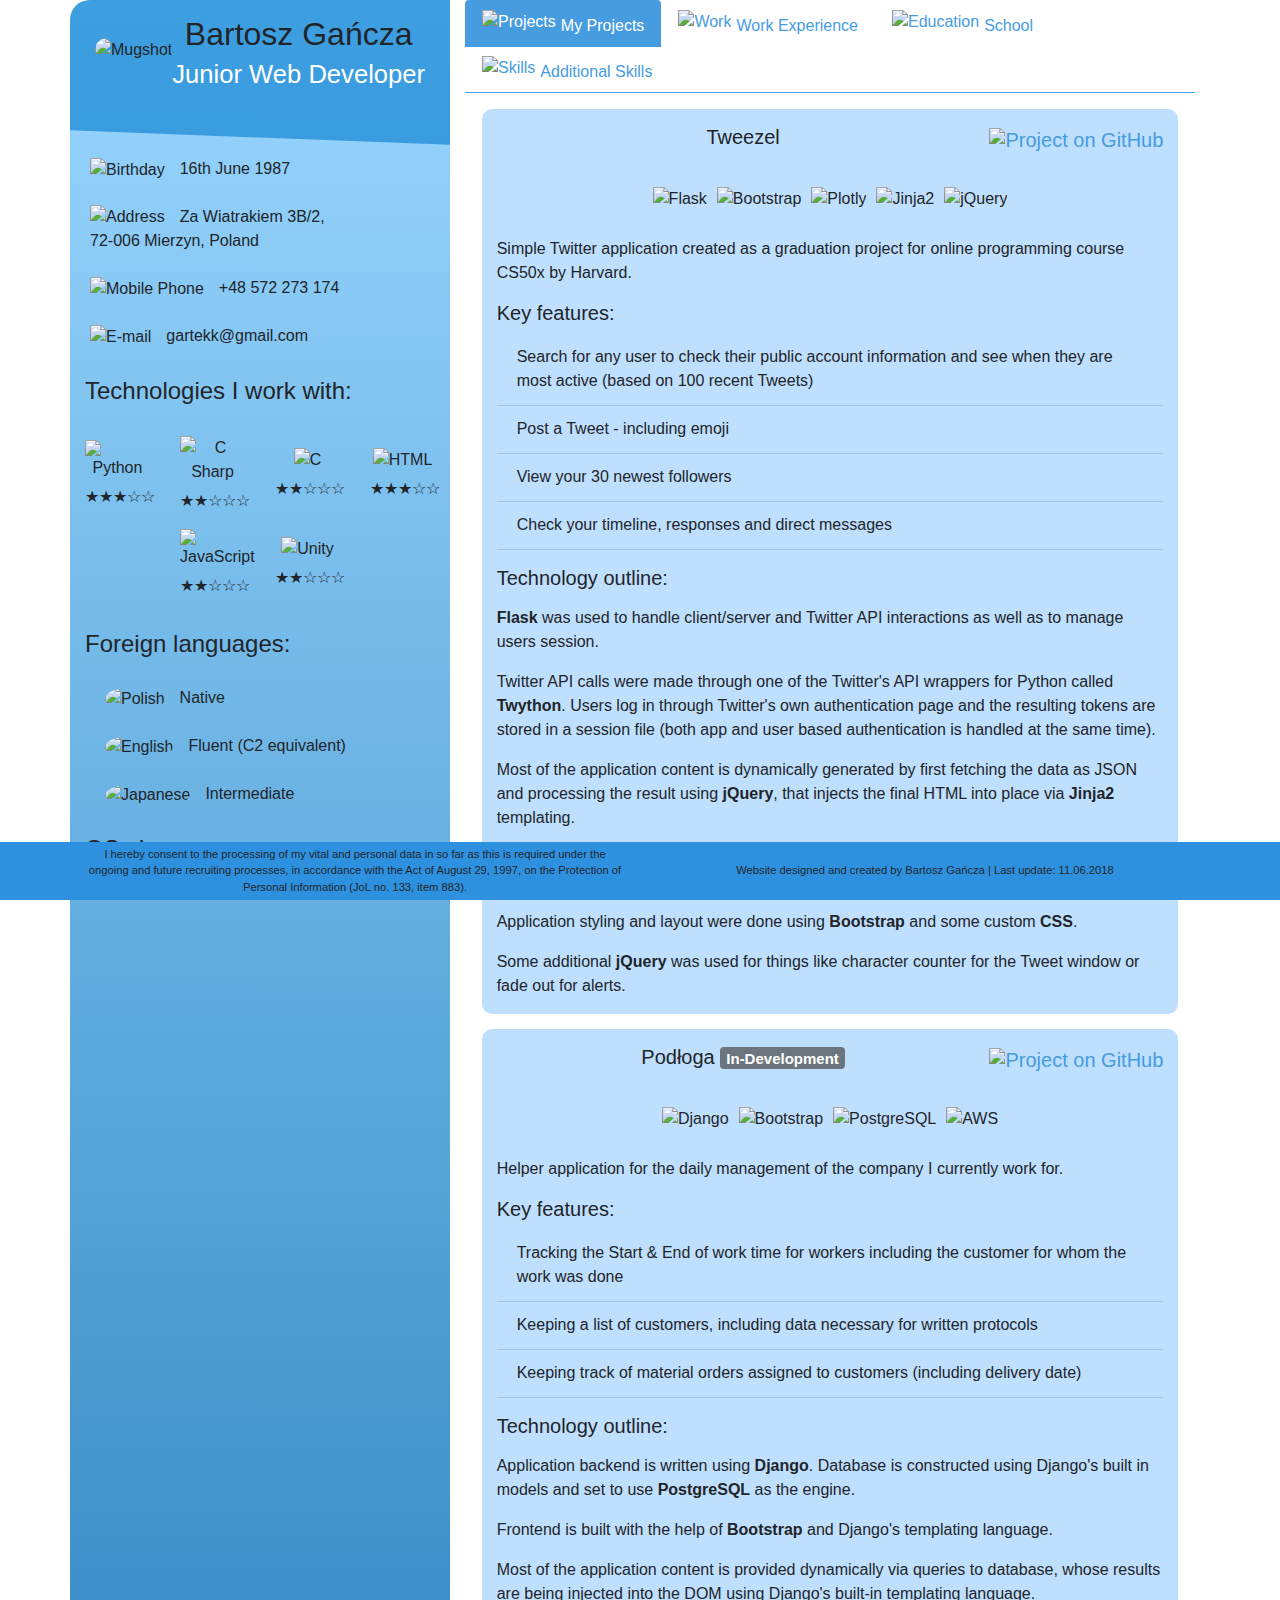
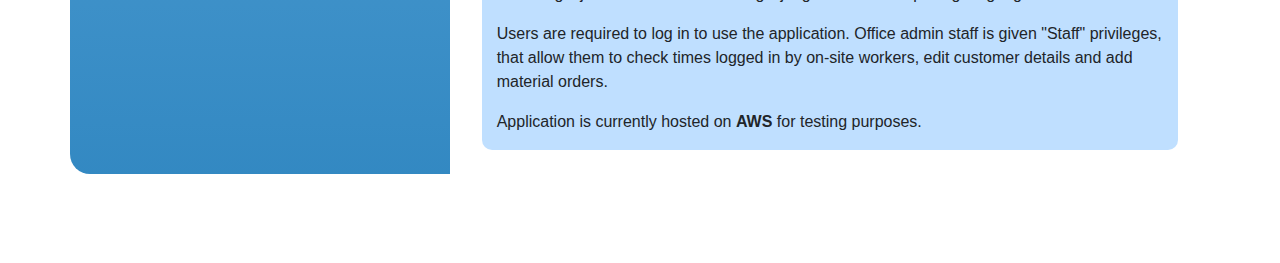
==== commit db98d48c: "Minor updates to the visual side of things." ====
--- a/html/index.html
+++ b/html/index.html
@@ -2,6 +2,15 @@
 <html lang="en" xmlns="http://www.w3.org/1999/html" xmlns="http://www.w3.org/1999/html"
       xmlns="http://www.w3.org/1999/html">
 <head>
+    <!-- Global site tag (gtag.js) - Google Analytics -->
+    <script async src="https://www.googletagmanager.com/gtag/js?id=UA-120639605-1"></script>
+    <script>
+      window.dataLayer = window.dataLayer || [];
+      function gtag(){dataLayer.push(arguments);}
+      gtag('js', new Date());
+
+      gtag('config', 'UA-120639605-1');
+    </script>
     <meta charset="utf-8" />
     <link rel="manifest" href="/manifest.json">
     <title>Bartosz Gańcza - CV</title>
@@ -15,7 +24,6 @@
     <link rel="mask-icon" href="/safari-pinned-tab.svg" color="#5bbad5">
     <meta name="msapplication-TileColor" content="#da532c">
     <meta name="msapplication-TileImage" content="/mstile-144x144.png">
-    <meta name="theme-color" content="#ffffff">
     <!-- Bootstrap CSS -->
     <link rel="stylesheet" href="../css/bootstrap.min.css" type="text/css">
     <style>
@@ -39,16 +47,17 @@
         .arrow {margin-top: 5px; height: 20px}
         .card-header .arrow {margin-top: -4px; height: 10px;}
         .git-icon {margin-top: 3px; height:35px;}
-        .footer {position: sticky; bottom: 0; width: 100%; line-height: 35px; background-color: #2e91e0;}
-        .os-logo:hover, #ratings img:hover, #ratings2 img:hover, .technology-images img:hover, .flags:hover {transition: all 0.1s ease-in;}
-        .os-logo:hover, #ratings img:hover, #ratings2 img:hover, .technology-images img:hover, .flags:hover {-webkit-filter: drop-shadow(0px 0px 8px rgba(255, 255, 255, 0.7)); -ms-filter: "progid:DXImageTransform.Microsoft.Dropshadow(OffX=0, OffY=0, Color='white')"; filter: "progid:DXImageTransform.Microsoft.Dropshadow(OffX=0, OffY=0, Color='white')";}
-        .nav-tabs {border-bottom: 1px solid transparent;}
-        .nav-tabs .nav-link {border-bottom: 1px solid #469cdf;}
+        .footer {position: sticky; bottom: 0; width: 100%; background-color: #2e91e0; font-size: 0.7rem;}
+        .os-logo:hover, #ratings img:hover, #ratings2 img:hover, .technology-images img:hover, .flags:hover {transition: all 0.1s ease-in; -webkit-filter: drop-shadow(0px 0px 8px rgba(255, 255, 255, 0.7)); -ms-filter: "progid:DXImageTransform.Microsoft.Dropshadow(OffX=0, OffY=0, Color='white')"; filter: "progid:DXImageTransform.Microsoft.Dropshadow(OffX=0, OffY=0, Color='white')";}
+        .nav-tabs {border-bottom: 1px solid #469cdf;}
+        .nav-tabs .nav-link {color: #469cdf;}
         .nav-tabs .nav-item.show .nav-link, .nav-tabs .nav-link.active {border-color: #469cdf #469cdf #469cdf00; background-color: #469cdf; color: white;}
-        .nav-tabs .nav-link:focus,.nav-tabs .nav-link:hover {border-color: #469cdf #469cdf #469cdf00;}
+        .nav-tabs .nav-link:focus,.nav-tabs .nav-link:hover {border-color: #469cdf #469cdf white;}
         .skill-pics {width: 40px; height: 40px; margin-top: 5px;}
         .tab-icons {width: 20px; height: 20px; margin-right: 5px;}
         .os-logo {width: 20%; margin-right: 5px;}
+        .right-content {background-color: white; border-radius: 0 20px 20px 0;}
+        a {color: #469cdf;}
     </style>
 </head>
 <body>
@@ -109,7 +118,7 @@
                 <img class="os-logo" data-toggle="tooltip" title="Ubuntu" src="../images/ubuntu.svg" alt="Ubuntu"/>
             </p>
         </div>
-        <div class="col-md-8">
+        <div class="col-md-8 right-content pb-4">
             <nav>
                 <div class="nav nav-tabs" id="nav-tab" role="tablist">
                     <a class="nav-item nav-link active" id="nav-projects-tab" data-toggle="tab" href="#nav-projects" role="tab" aria-controls="nav-projects" aria-selected="true">
@@ -143,12 +152,12 @@
                                     </div>
                                 </div>
                                 <p></p>
-                                <div class="row justify-content-center align-items-center text-center">
-                                    <img class="technology-images" data-toggle="tooltip" title="Flask" src="../images/flask.svg" alt="Flask"/>
-                                    <img class="technology-images" data-toggle="tooltip" title="Bootstrap" src="../images/bootstrap.svg" alt="Bootstrap"/>
-                                    <img class="technology-images" data-toggle="tooltip" title="Plotly" src="../images/plotly.svg" alt="Plotly"/>
-                                    <img class="technology-images" data-toggle="tooltip" title="Jinja2" src="../images/jinja.svg" alt="Jinja2"/>
-                                    <img class="technology-images" data-toggle="tooltip" title="jQuery" src="../images/jquery.svg" alt="jQuery"/>
+                                <div class="row technology-images justify-content-center align-items-center text-center">
+                                    <img data-toggle="tooltip" title="Flask" src="../images/flask_s.svg" alt="Flask"/>
+                                    <img data-toggle="tooltip" title="Bootstrap" src="../images/bootstrap.svg" alt="Bootstrap"/>
+                                    <img data-toggle="tooltip" title="Plotly" src="../images/plotly.svg" alt="Plotly"/>
+                                    <img data-toggle="tooltip" title="Jinja2" src="../images/jinja.svg" alt="Jinja2"/>
+                                    <img data-toggle="tooltip" title="jQuery" src="../images/jquery.svg" alt="jQuery"/>
                                 </div>
                                 <p style="margin-top: 5px">
                                     Simple Twitter application created as a graduation project for online programming course CS50x by Harvard.
@@ -198,11 +207,11 @@
                                     </div>
                                 </div>
                                 <p></p>
-                                <div class="row justify-content-center align-items-center text-center">
-                                    <img class="technology-images" data-toggle="tooltip" title="Django" src="../images/django.svg" alt="Django"/>
-                                    <img class="technology-images" data-toggle="tooltip" title="Bootstrap" src="../images/bootstrap.svg" alt="Bootstrap"/>
-                                    <img class="technology-images" data-toggle="tooltip" title="PostgreSQL" src="../images/postgres.svg" alt="PostgreSQL"/>
-                                    <img class="technology-images" data-toggle="tooltip" title="AWS" src="../images/aws.svg" alt="AWS"/>
+                                <div class="row technology-images justify-content-center align-items-center text-center">
+                                    <img data-toggle="tooltip" title="Django" src="../images/django.svg" alt="Django"/>
+                                    <img data-toggle="tooltip" title="Bootstrap" src="../images/bootstrap.svg" alt="Bootstrap"/>
+                                    <img data-toggle="tooltip" title="PostgreSQL" src="../images/postgres.svg" alt="PostgreSQL"/>
+                                    <img data-toggle="tooltip" title="AWS" src="../images/aws.svg" alt="AWS"/>
                                 </div>
                                 <p style="margin-top: 5px">
                                     Helper application for the daily management of the company I currently work for.
@@ -336,7 +345,16 @@
 </div>
 <footer class="footer text-center">
     <div class="container">
-        Website designed and created by Bartosz Gańcza | Last update: 05.06.2018
+        <div class="row justify-content-center align-items-center text-center pt-1 pb-1">
+        <div class="col-md">
+            I hereby consent to the processing of my vital and personal data in so far as this is required under the
+            ongoing and future recruiting processes, in accordance with the Act of August 29, 1997, on the Protection
+            of Personal Information (JoL no. 133, item 883).
+        </div>
+        <div class="col-md">
+        Website designed and created by Bartosz Gańcza | Last update: 11.06.2018
+        </div>
+        </div>
     </div>
 </footer>
 <script src="../js/jquery.min.js" type="text/javascript"></script>
